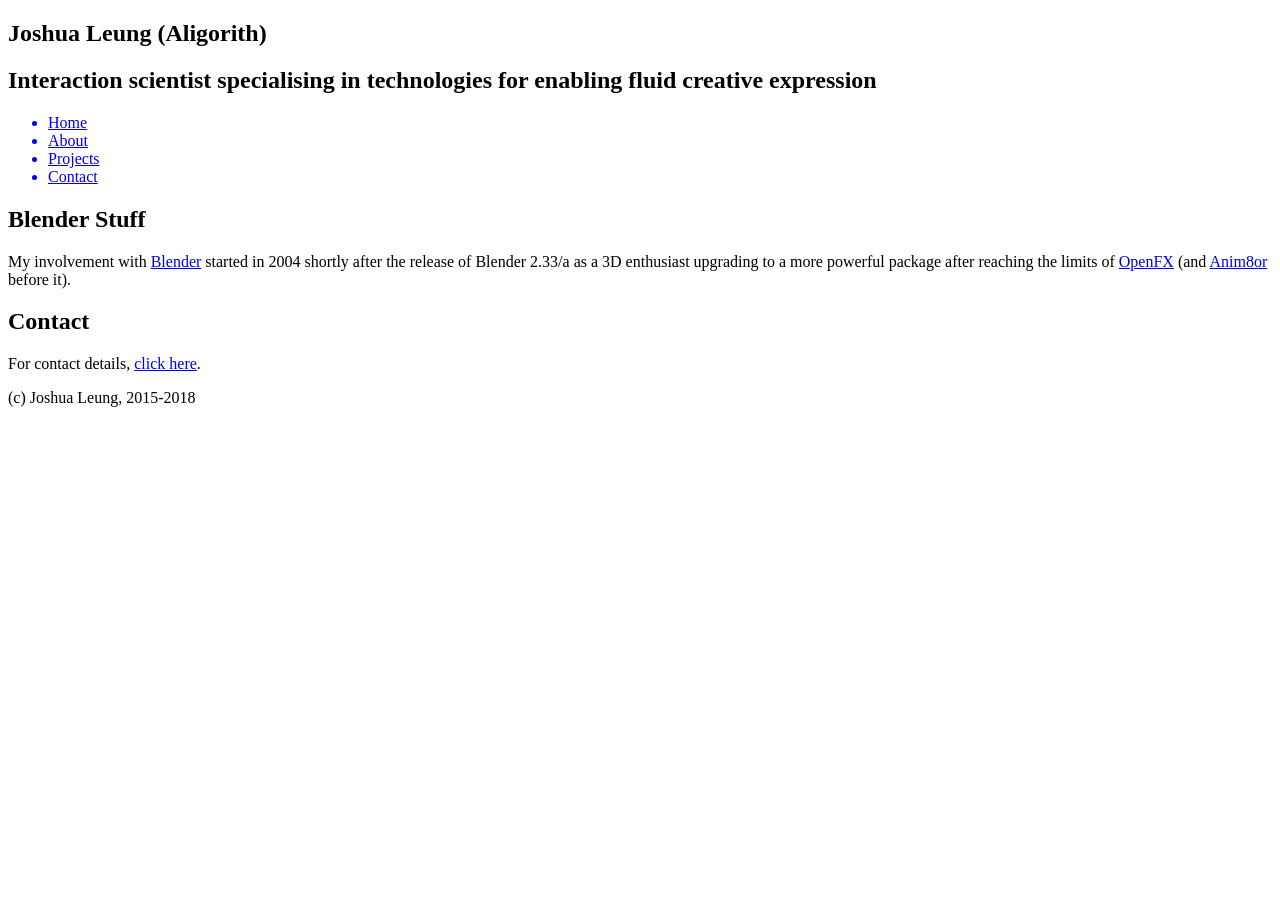
==== blender/index.html @ a922d7b6 "WIP stuff" ====
<!DOCTYPE html>
<html lang="en-us">
<head>
	<meta charset="UTF-8">
	<title>Blender - Joshua Leung</title>
	<meta name="viewport" content="width=device-width, initial-scale=1">
	<link rel="stylesheet" type="text/css" href="stylesheets/normalize.css" media="screen">
	<link href='https://fonts.googleapis.com/css?family=Open+Sans:400,700' rel='stylesheet' type='text/css'>
	<link rel="stylesheet" type="text/css" href="stylesheets/stylesheet.css" media="screen">
	<link rel="stylesheet" type="text/css" href="stylesheets/github-light.css" media="screen">
</head>
<body>
	<section class="page-header">
		<div class="page-header-contents">
			<h1 class="project-name">Joshua Leung (Aligorith)</h1>
			<h2 class="project-tagline">Interaction scientist specialising in technologies for enabling fluid creative expression</h2>
		</div>
		<nav>
			<ul>
				<a href="index.html"><li>Home</li></a>
				<a href="bio.html"><li>About</li></a>
				<a href="projects.html"><li class="current-page">Projects</li></a>
				<a href="contact.html"><li>Contact</li></a>
			</ul>
		</nav>
	</section>

	<section class="main-content">
		<h1>Blender Stuff</h1>
		<p>
			My involvement with <a href="https://www.blender.org">Blender</a> started in 2004 shortly after the release of
			Blender 2.33/a as a 3D enthusiast upgrading to a more powerful package after reaching the limits of <a href="http://www.openfx.org/">OpenFX</a>
			(and <a href="http://www.anim8or.com/">Anim8or</a> before it).
		</p>
		
		<h2>Contact</h3>
			<p>For contact details, <a href="contact.html">click here</a>.</p>

			<footer class="site-footer">
				<span class="site-footer-credits">(c) Joshua Leung, 2015-2018</span>
			</footer>

		</section>
	</body>
</html>
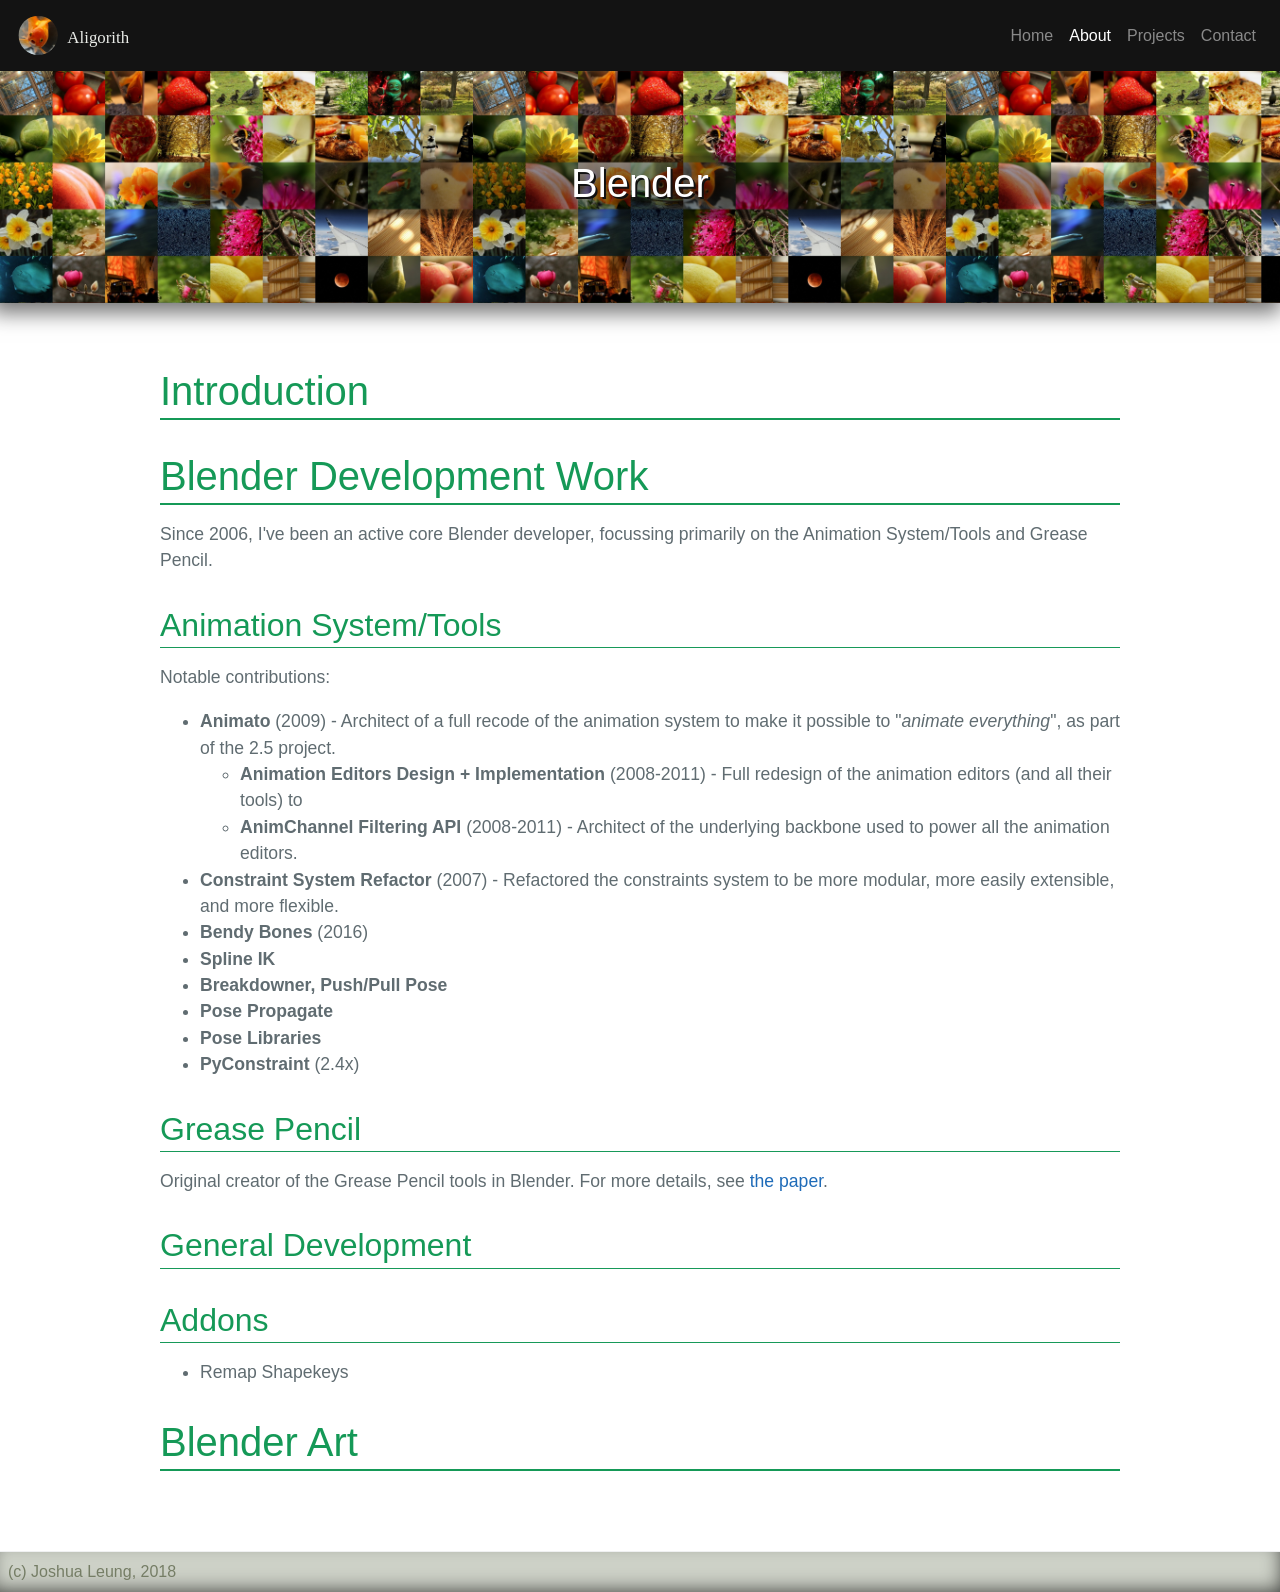
==== commit be01d152: "WIP - Blender development landing page" ====
--- a/blender/index.html
+++ b/blender/index.html
@@ -2,44 +2,98 @@
 <html lang="en-us">
 <head>
 	<meta charset="UTF-8">
-	<title>Blender - Joshua Leung</title>
+	<title>Blender - Dr Joshua Leung (Aligorith)</title>
 	<meta name="viewport" content="width=device-width, initial-scale=1">
-	<link rel="stylesheet" type="text/css" href="stylesheets/normalize.css" media="screen">
-	<link href='https://fonts.googleapis.com/css?family=Open+Sans:400,700' rel='stylesheet' type='text/css'>
-	<link rel="stylesheet" type="text/css" href="stylesheets/stylesheet.css" media="screen">
-	<link rel="stylesheet" type="text/css" href="stylesheets/github-light.css" media="screen">
+	
+	<link rel="stylesheet" href="/libs/bootstrap.min.css" integrity="sha384-MCw98/SFnGE8fJT3GXwEOngsV7Zt27NXFoaoApmYm81iuXoPkFOJwJ8ERdknLPMO">
+	<script src="/libs/jquery-3.3.1.slim.min.js" integrity="sha384-q8i/X+965DzO0rT7abK41JStQIAqVgRVzpbzo5smXKp4YfRvH+8abtTE1Pi6jizo"></script>
+	<script src="/libs/popper.min.js"></script>
+	<script src="/libs/tippy.all.min.js"></script>
+	<script src="/libs/bootstrap.min.js" integrity="sha384-ChfqqxuZUCnJSK3+MXmPNIyE6ZbWh2IMqE241rYiqJxyMiZ6OW/JmZQ5stwEULTy"></script>
+	
+	<link rel="stylesheet" type="text/css" href="/stylesheets/site.css" media="screen">
+	<link rel="stylesheet" type="text/css" href="/libs/tippy.css">
+	
+	<script type="text/javascript">
+		$(document).ready(function(event) {
+			/* Use "Tippy.js" on "letters" elements */
+			tippy('[title]', {
+				placement: "bottom",
+				theme: "letters",
+				
+				arrow: true,
+				arrowType: "round",
+				
+				animation: "fade",
+				duration: "200",
+				trigger: "mouseenter",
+			});
+		});
+	</script>
 </head>
 <body>
-	<section class="page-header">
+	<nav class="navbar navbar-expand-lg navbar-dark navbar-dark-bg">
+		<a class="navbar-brand" href="#"><img id="nl_home" class="hover_glow" src="/images/avatar_badge.svg" alt="Aligorith" /></a>
+		<button class="navbar-toggler" type="button" data-toggle="collapse" data-target="#navbarNav" aria-controls="navbarNav" aria-expanded="false" aria-label="Toggle navigation">
+			<span class="navbar-toggler-icon"></span>
+		</button>
+		<div class="collapse navbar-collapse" id="navbarNav">
+			<div class="navbar-nav ml-auto">
+				<div class="navbar-nav ml-auto">
+				<a class="nav-item nav-link" href="/">Home</a>
+				<a class="nav-item nav-link active" href="/bio.html">About <span class="sr-only">(current)</span></a>
+				<a class="nav-item nav-link" href="/projects.html">Projects</a>
+				<a class="nav-item nav-link" href="/contact.html">Contact</a>
+			</div>
+		</div>
+	</nav>
+	<header class="page-header home-banner dropshadow-v-below">
 		<div class="page-header-contents">
-			<h1 class="project-name">Joshua Leung (Aligorith)</h1>
-			<h2 class="project-tagline">Interaction scientist specialising in technologies for enabling fluid creative expression</h2>
+			<h1>Blender</h1>
 		</div>
-		<nav>
-			<ul>
-				<a href="index.html"><li>Home</li></a>
-				<a href="bio.html"><li>About</li></a>
-				<a href="projects.html"><li class="current-page">Projects</li></a>
-				<a href="contact.html"><li>Contact</li></a>
-			</ul>
-		</nav>
-	</section>
-
-	<section class="main-content">
-		<h1>Blender Stuff</h1>
-		<p>
-			My involvement with <a href="https://www.blender.org">Blender</a> started in 2004 shortly after the release of
-			Blender 2.33/a as a 3D enthusiast upgrading to a more powerful package after reaching the limits of <a href="http://www.openfx.org/">OpenFX</a>
-			(and <a href="http://www.anim8or.com/">Anim8or</a> before it).
-		</p>
+	</header>
+	
+	<main class="main-content">
+		<h1>Introduction</h1>
 		
-		<h2>Contact</h3>
-			<p>For contact details, <a href="contact.html">click here</a>.</p>
-
-			<footer class="site-footer">
-				<span class="site-footer-credits">(c) Joshua Leung, 2015-2018</span>
-			</footer>
-
-		</section>
-	</body>
+		<h1>Blender Development Work</h1>
+		<p>Since 2006, I've been an active core Blender developer, focussing primarily on the Animation System/Tools and Grease Pencil.</p>
+		
+		<h2 id="animato">Animation System/Tools</h2>
+		<p>Notable contributions:</p>
+		<ul>
+			<li><b>Animato</b> (2009) - Architect of a full recode of the animation system to make it possible to "<i>animate everything</i>", as part of the 2.5 project.
+				<ul>
+					<li><b>Animation Editors Design + Implementation</b> (2008-2011) - Full redesign of the animation editors (and all their tools) to </li>
+					<li><b>AnimChannel Filtering API</b> (2008-2011) - Architect of the underlying backbone used to power all the animation editors.</li>
+				</ul>
+			</li>
+			<li><b>Constraint System Refactor</b> (2007) - Refactored the constraints system to be more modular, more easily extensible, and more flexible.</li>
+			<li><b>Bendy Bones</b> (2016)</li>
+			<li><b>Spline IK</b></li>
+			<li><b>Breakdowner, Push/Pull Pose</b></li>
+			<li><b>Pose Propagate</b></li>
+			<li><b>Pose Libraries</b></li>
+			<li><b>PyConstraint</b> (2.4x)</li>
+		</ul>
+		
+		<h2 id="gpencil">Grease Pencil</h2>
+		<p>Original creator of the Grease Pencil tools in Blender. For more details, see <a href="/research/gpencil_sa15/paper_info.html">the paper</a>.</p>
+		
+		<h2>General Development</h2>
+		
+		
+		<h2 id="addons">Addons</h2>
+		<ul>
+			<li>Remap Shapekeys</li>
+		</ul>
+		
+		<h1>Blender Art</h1>
+		
+	</main>
+	
+	<footer class="site-footer">
+		<span class="site-footer-credits">(c) Joshua Leung, 2018</span>
+	</footer>
+</body>
 </html>
--- a/stylesheets/site.css
+++ b/stylesheets/site.css
@@ -0,0 +1,397 @@
+* {
+box-sizing: border-box;
+}
+
+/* Default Text Style --------------------------------------- */
+
+body {
+	padding: 0;
+	margin: 0;
+	font-family: "Open Sans", "Helvetica Neue", Helvetica, Arial, sans-serif;
+	font-size: 16px;
+	line-height: 1.5;
+	color: #606c71;
+}
+
+/* Link Formatting - Only show underline on hover ----------- */
+a {
+	color: #1e6bb8;
+	text-decoration: none;
+}
+a:hover {
+	text-decoration: underline;
+}
+
+/* Reusable Styles ------------------------------------------ */
+
+/* Vertical Dropshadow (below) for layering effect */
+.dropshadow-v-below {
+	box-shadow: -4px 5px 20px 5px rgba(0,0,0,0.55);
+	-webkit-box-shadow: -4px 5px 20px 5px rgba(0,0,0,0.55);
+	-moz-box-shadow: -4px 5px 20px 5px rgba(0,0,0,0.55);
+}
+
+/* Vertical Dropshadow (above) for layering effect */
+.dropshadow-v-above {
+	box-shadow: -4px -7px 20px -7px rgba(0,0,0,0.75);
+	-webkit-box-shadow: -4px -7px 20px -7px rgba(0,0,0,0.75);
+	-moz-box-shadow: -4px -7px 20px -7px rgba(0,0,0,0.75);
+}
+
+/* Dropshadow (inside) for layering effect */
+.dropshadow-inside {
+	box-shadow: inset -4px -7px 20px -7px rgba(0,0,0,0.75);
+	-webkit-box-shadow: inset -4px -7px 20px -7px rgba(0,0,0,0.75);
+	-moz-box-shadow: inset -4px -7px 20px -7px rgba(0,0,0,0.75);
+}
+
+/* Class "hoverglow" - Make element under mouse glow when mouse moves over them */
+.hover_glow {
+	transition: all 0.25s linear;
+}
+.hover_glow:hover {
+	filter: brightness(108%)  drop-shadow(0px 0px 9px rgba(205, 159, 41, 0.85));
+}
+
+/* Simple Basic Formatting for Page Contents ---------------- */
+
+.main-content img {
+	max-width: 100%; 
+}
+.main-content h1, .main-content h2, .main-content h3, .main-content h4, .main-content h5, .main-content h6 {
+	margin-top: 2rem;
+	margin-bottom: 1rem;
+	font-weight: normal;
+	color: #159957; 
+}
+.main-content h1 {
+	border-bottom:2px solid #159957;
+	padding-bottom:3px; 
+}
+.main-content h2 {
+	border-bottom:1.5px solid #179959;
+	padding-bottom:3px; 
+}
+.main-content p {
+	margin-bottom: 1em; 
+}
+.main-content code {
+	padding: 2px 4px;
+	font-family: Consolas, "Liberation Mono", Menlo, Courier, monospace;
+	font-size: 0.9rem;
+	color: #383e41;
+	background-color: #f3f6fa;
+	border-radius: 0.3rem; 
+}
+.main-content pre {
+	padding: 0.8rem;
+	margin-top: 0;
+	margin-bottom: 1rem;
+	font: 1rem Consolas, "Liberation Mono", Menlo, Courier, monospace;
+	color: #567482;
+	word-wrap: normal;
+	background-color: #f3f6fa;
+	border: solid 1px #dce6f0;
+	border-radius: 0.3rem; 
+}
+.main-content pre > code {
+	padding: 0;
+	margin: 0;
+	font-size: 0.9rem;
+	color: #567482;
+	word-break: normal;
+	white-space: pre;
+	background: transparent;
+	border: 0; 
+}
+.main-content .highlight {
+	margin-bottom: 1rem; 
+}
+.main-content .highlight pre {
+	margin-bottom: 0;
+	word-break: normal; 
+}
+.main-content .highlight pre, .main-content pre {
+	padding: 0.8rem;
+	overflow: auto;
+	font-size: 0.9rem;
+	line-height: 1.45;
+	border-radius: 0.3rem; 
+}
+.main-content pre code, .main-content pre tt {
+	display: inline;
+	max-width: initial;
+	padding: 0;
+	margin: 0;
+	overflow: initial;
+	line-height: inherit;
+	word-wrap: normal;
+	background-color: transparent;
+	border: 0; 
+}
+.main-content pre code:before, .main-content pre code:after, .main-content pre tt:before, .main-content pre tt:after {
+	content: normal; 
+}
+.main-content ul, .main-content ol {
+	margin-top: 0; 
+}
+.main-content blockquote {
+	padding: 0 1rem;
+	margin-left: 0;
+	color: #819198;
+	border-left: 0.3rem solid #dce6f0; 
+}
+.main-content blockquote > :first-child {
+	margin-top: 0;
+}
+.main-content blockquote > :last-child {
+	margin-bottom: 0;
+}
+.main-content table {
+	display: block;
+	width: 100%;
+	overflow: auto;
+	word-break: normal;
+	word-break: keep-all; 
+}
+.main-content table th {
+	font-weight: bold; 
+}
+.main-content table th, .main-content table td {
+	padding: 0.5rem 1rem;
+	border: 1px solid #e9ebec; 
+}
+.main-content dl {
+	padding: 0;
+}
+.main-content dl dt {
+	padding: 0;
+	margin-top: 1rem;
+	font-size: 1rem;
+	font-weight: bold; 
+}
+.main-content dl dd {
+	padding: 0;
+	margin-bottom: 1rem; 
+}
+.main-content hr {
+	height: 2px;
+	padding: 0;
+	margin: 1rem 0;
+	background-color: #eff0f1;
+	border: 0; 
+}
+
+/* Content Layout ------------------------------------- */
+
+/* Content Region Responsive Sizing */
+@media screen and (min-width: 64em) {
+	.main-content {
+		max-width: 72rem;
+		padding: 2rem 6rem;
+		margin: 0 auto;
+		font-size: 1.1rem;
+	} 
+}
+@media screen and (min-width: 42em) and (max-width: 72em) {
+	.main-content {
+		padding: 2rem 4rem;
+		font-size: 1.1rem; 
+	} 
+}
+@media screen and (max-width: 42em) {
+	.main-content {
+		padding: 2rem 1rem;
+		font-size: 1rem;
+	} 
+
+	/* No gap before content start on mobile */
+	.main-content :first-child {
+		margin-top: 0;
+	}
+}
+
+/* Navbar Styling ------------------------------------- */
+
+.navbar-dark-bg {
+	background: #131313;
+}
+
+
+#nl_home {
+	max-width: 75%;
+	max-heigth: 75%;
+}
+
+/* Footer --------------------------------------------- */
+
+.site-footer {
+	background: #CDD1C7; /* #E0EDC8 */
+	padding: 0.5rem;
+	margin-top: 2rem;
+	border-top: solid 1px #eff0f1;
+	
+	/* .dropshadow-inside */
+	box-shadow: inset -4px -7px 20px -7px rgba(0,0,0,0.75);
+	-webkit-box-shadow: inset -4px -7px 20px -7px rgba(0,0,0,0.75);
+	-moz-box-shadow: inset -4px -7px 20px -7px rgba(0,0,0,0.75);
+}
+.site-footer-owner {
+	display: block;
+	font-weight: bold;
+}
+.site-footer-credits {
+	color: #757D65;
+}
+
+/* Footer Font-Size Responsive Sizing */
+@media screen and (min-width: 64em) {
+	.site-footer {
+		font-size: 1rem; 
+	} 
+}
+@media screen and (min-width: 42em) and (max-width: 64em) {
+	.site-footer {
+		font-size: 1rem; 
+	} 
+}
+@media screen and (max-width: 42em) {
+	.site-footer {
+		font-size: 0.9rem;
+	}
+}
+
+/* Page Banner -------------------------------------- */
+
+/* Photo Banner */
+.page-header {
+	color: #fff;
+	text-align: center;
+	text-shadow: 2px 2px #111111;
+	background-color: #333;
+	background-image: url("../images/jsl_photos_header_banner-web.jpg");
+	background-size: contain;
+}
+/* Homepage Version of Photo Banner */
+.page-header .home-banner {
+	background-image: url("../images./jsl_photos_web_banner.jpg")
+}
+
+/* Photo Banner Responsive Sizing */
+@media screen and (min-width: 64em) {
+	.page-header {
+		padding: 5rem 6rem;
+	}
+}
+@media screen and (min-width: 42em) and (max-width: 64em) {
+	.page-header {
+		padding: 3rem 4rem;
+	}
+}
+@media screen and (max-width: 42em) {
+	.page-header {
+		padding: 2rem 1rem;
+	}
+}
+
+/* Darker background behind banner text */
+.page-header-contents {
+  padding: 0.5rem;
+  background-image: radial-gradient(ellipse farthest-side, rgba(0, 0, 0, 0.5) 0%, rgba(0, 0, 0, 0.4) 85%, transparent 100%);
+}
+
+/* Page Title --------------------------------------- */
+
+@media screen and (min-width: 64em) {
+	.page-title {
+		font-size: 3.25rem;
+	}
+}
+@media screen and (min-width: 42em) and (max-width: 64em) {
+	.page-title {
+		font-size: 2.25rem;
+	}
+}
+@media screen and (max-width: 42em) {
+	.page-title {
+		font-size: 1.75rem;
+	}
+}
+
+/* Main Name Title ---------------------------------------------- */
+
+#name_container {
+	/*flex: 0.5;*/
+	margin-top: 2em;
+	margin-bottom: 2em;
+	
+	justify-content: center;
+}
+
+#main_name_badge {
+	text-align: center;
+	
+	font-family: Garamond, Georgia, Times, Times New Roman;
+	font-weight: normal;
+	font-size: 350%;
+	
+	color: #FFF;
+	text-shadow: 2px 2px 3px #222222;
+	
+	margin-bottom: 0;
+}
+#main_name_badge  a {
+	color: #FFF;
+	text-decoration: inherit;
+}
+
+#main_name_badge ::before {
+	content: "Dr   ";
+	vertical-align: 10%;
+	font-size: 80%;
+}
+#main_name_badge ::after {
+	content: "     ";
+}
+
+@media screen and (min-width: 64em) {
+	#main_name_badge {
+		font-size: 350%;
+	}
+}
+@media screen and (min-width: 42em) and (max-width: 64em) {
+	#main_name_badge {
+		font-size: 320%;
+	}
+}
+@media screen and (max-width: 42em) {
+	#main_name_badge {
+		font-size: 220%;
+	}
+}
+
+/* Letters After Name ------------------------------------------- */
+
+#letters {
+	font-family: "Trebuchet MS", "Open Sans", Tahoma, Arial, sans-serif;
+	font-size: 95%;
+	text-align: center;
+	color: #CDCDCD;
+	text-shadow: 1px 1px 3px #222222;
+	
+	margin-top: 0;
+	
+	cursor: pointer;
+}
+
+.tippy-tooltip.letters-theme {
+	background-color: #111;
+	border: 2px solid #FFF7;
+}
+
+.tippy-tooltip.letters-theme .tippy-content {
+	font-family: "Trebuchet MS", "Open Sans", Tahoma, Arial, sans-serif;
+	font-size: 95%;
+}
+
+
--- a/libs/tippy.css
+++ b/libs/tippy.css
@@ -0,0 +1 @@
+.tippy-touch{cursor:pointer!important}.tippy-notransition{-webkit-transition:none!important;transition:none!important}.tippy-popper{max-width:350px;-webkit-perspective:700px;perspective:700px;z-index:9999;outline:0;-webkit-transition-timing-function:cubic-bezier(.165,.84,.44,1);transition-timing-function:cubic-bezier(.165,.84,.44,1);pointer-events:none;line-height:1.4}.tippy-popper[data-html]{max-width:96%;max-width:calc(100% - 20px)}.tippy-popper[x-placement^=top] .tippy-backdrop{border-radius:40% 40% 0 0}.tippy-popper[x-placement^=top] .tippy-roundarrow{bottom:-8px;-webkit-transform-origin:50% 0;transform-origin:50% 0}.tippy-popper[x-placement^=top] .tippy-roundarrow svg{position:absolute;left:0;-webkit-transform:rotate(180deg);transform:rotate(180deg)}.tippy-popper[x-placement^=top] .tippy-arrow{border-top:7px solid #333;border-right:7px solid transparent;border-left:7px solid transparent;bottom:-7px;margin:0 6px;-webkit-transform-origin:50% 0;transform-origin:50% 0}.tippy-popper[x-placement^=top] .tippy-backdrop{-webkit-transform-origin:0 90%;transform-origin:0 90%}.tippy-popper[x-placement^=top] .tippy-backdrop[data-state=visible]{-webkit-transform:scale(5.5) translate(-50%,25%);transform:scale(5.5) translate(-50%,25%);opacity:1}.tippy-popper[x-placement^=top] .tippy-backdrop[data-state=hidden]{-webkit-transform:scale(1) translate(-50%,25%);transform:scale(1) translate(-50%,25%);opacity:0}.tippy-popper[x-placement^=top] [data-animation=shift-toward][data-state=visible]{opacity:1;-webkit-transform:translateY(-10px);transform:translateY(-10px)}.tippy-popper[x-placement^=top] [data-animation=shift-toward][data-state=hidden]{opacity:0;-webkit-transform:translateY(-20px);transform:translateY(-20px)}.tippy-popper[x-placement^=top] [data-animation=perspective]{-webkit-transform-origin:bottom;transform-origin:bottom}.tippy-popper[x-placement^=top] [data-animation=perspective][data-state=visible]{opacity:1;-webkit-transform:translateY(-10px) rotateX(0);transform:translateY(-10px) rotateX(0)}.tippy-popper[x-placement^=top] [data-animation=perspective][data-state=hidden]{opacity:0;-webkit-transform:translateY(0) rotateX(90deg);transform:translateY(0) rotateX(90deg)}.tippy-popper[x-placement^=top] [data-animation=fade][data-state=visible]{opacity:1;-webkit-transform:translateY(-10px);transform:translateY(-10px)}.tippy-popper[x-placement^=top] [data-animation=fade][data-state=hidden]{opacity:0;-webkit-transform:translateY(-10px);transform:translateY(-10px)}.tippy-popper[x-placement^=top] [data-animation=shift-away][data-state=visible]{opacity:1;-webkit-transform:translateY(-10px);transform:translateY(-10px)}.tippy-popper[x-placement^=top] [data-animation=shift-away][data-state=hidden]{opacity:0;-webkit-transform:translateY(0);transform:translateY(0)}.tippy-popper[x-placement^=top] [data-animation=scale][data-state=visible]{opacity:1;-webkit-transform:translateY(-10px) scale(1);transform:translateY(-10px) scale(1)}.tippy-popper[x-placement^=top] [data-animation=scale][data-state=hidden]{opacity:0;-webkit-transform:translateY(0) scale(0);transform:translateY(0) scale(0)}.tippy-popper[x-placement^=bottom] .tippy-backdrop{border-radius:0 0 30% 30%}.tippy-popper[x-placement^=bottom] .tippy-roundarrow{top:-8px;-webkit-transform-origin:50% 100%;transform-origin:50% 100%}.tippy-popper[x-placement^=bottom] .tippy-roundarrow svg{position:absolute;left:0;-webkit-transform:rotate(0);transform:rotate(0)}.tippy-popper[x-placement^=bottom] .tippy-arrow{border-bottom:7px solid #333;border-right:7px solid transparent;border-left:7px solid transparent;top:-7px;margin:0 6px;-webkit-transform-origin:50% 100%;transform-origin:50% 100%}.tippy-popper[x-placement^=bottom] .tippy-backdrop{-webkit-transform-origin:0 -90%;transform-origin:0 -90%}.tippy-popper[x-placement^=bottom] .tippy-backdrop[data-state=visible]{-webkit-transform:scale(5.5) translate(-50%,-125%);transform:scale(5.5) translate(-50%,-125%);opacity:1}.tippy-popper[x-placement^=bottom] .tippy-backdrop[data-state=hidden]{-webkit-transform:scale(1) translate(-50%,-125%);transform:scale(1) translate(-50%,-125%);opacity:0}.tippy-popper[x-placement^=bottom] [data-animation=shift-toward][data-state=visible]{opacity:1;-webkit-transform:translateY(10px);transform:translateY(10px)}.tippy-popper[x-placement^=bottom] [data-animation=shift-toward][data-state=hidden]{opacity:0;-webkit-transform:translateY(20px);transform:translateY(20px)}.tippy-popper[x-placement^=bottom] [data-animation=perspective]{-webkit-transform-origin:top;transform-origin:top}.tippy-popper[x-placement^=bottom] [data-animation=perspective][data-state=visible]{opacity:1;-webkit-transform:translateY(10px) rotateX(0);transform:translateY(10px) rotateX(0)}.tippy-popper[x-placement^=bottom] [data-animation=perspective][data-state=hidden]{opacity:0;-webkit-transform:translateY(0) rotateX(-90deg);transform:translateY(0) rotateX(-90deg)}.tippy-popper[x-placement^=bottom] [data-animation=fade][data-state=visible]{opacity:1;-webkit-transform:translateY(10px);transform:translateY(10px)}.tippy-popper[x-placement^=bottom] [data-animation=fade][data-state=hidden]{opacity:0;-webkit-transform:translateY(10px);transform:translateY(10px)}.tippy-popper[x-placement^=bottom] [data-animation=shift-away][data-state=visible]{opacity:1;-webkit-transform:translateY(10px);transform:translateY(10px)}.tippy-popper[x-placement^=bottom] [data-animation=shift-away][data-state=hidden]{opacity:0;-webkit-transform:translateY(0);transform:translateY(0)}.tippy-popper[x-placement^=bottom] [data-animation=scale][data-state=visible]{opacity:1;-webkit-transform:translateY(10px) scale(1);transform:translateY(10px) scale(1)}.tippy-popper[x-placement^=bottom] [data-animation=scale][data-state=hidden]{opacity:0;-webkit-transform:translateY(0) scale(0);transform:translateY(0) scale(0)}.tippy-popper[x-placement^=left] .tippy-backdrop{border-radius:30% 0 0 30%}.tippy-popper[x-placement^=left] .tippy-roundarrow{right:-16px;-webkit-transform-origin:33.33333333% 50%;transform-origin:33.33333333% 50%}.tippy-popper[x-placement^=left] .tippy-roundarrow svg{position:absolute;left:0;-webkit-transform:rotate(90deg);transform:rotate(90deg)}.tippy-popper[x-placement^=left] .tippy-arrow{border-left:7px solid #333;border-top:7px solid transparent;border-bottom:7px solid transparent;right:-7px;margin:3px 0;-webkit-transform-origin:0 50%;transform-origin:0 50%}.tippy-popper[x-placement^=left] .tippy-backdrop{-webkit-transform-origin:90% 0;transform-origin:90% 0}.tippy-popper[x-placement^=left] .tippy-backdrop[data-state=visible]{-webkit-transform:scale(5.5) translate(33%,-50%);transform:scale(5.5) translate(33%,-50%);opacity:1}.tippy-popper[x-placement^=left] .tippy-backdrop[data-state=hidden]{-webkit-transform:scale(1.5) translate(33%,-50%);transform:scale(1.5) translate(33%,-50%);opacity:0}.tippy-popper[x-placement^=left] [data-animation=shift-toward][data-state=visible]{opacity:1;-webkit-transform:translateX(-10px);transform:translateX(-10px)}.tippy-popper[x-placement^=left] [data-animation=shift-toward][data-state=hidden]{opacity:0;-webkit-transform:translateX(-20px);transform:translateX(-20px)}.tippy-popper[x-placement^=left] [data-animation=perspective]{-webkit-transform-origin:right;transform-origin:right}.tippy-popper[x-placement^=left] [data-animation=perspective][data-state=visible]{opacity:1;-webkit-transform:translateX(-10px) rotateY(0);transform:translateX(-10px) rotateY(0)}.tippy-popper[x-placement^=left] [data-animation=perspective][data-state=hidden]{opacity:0;-webkit-transform:translateX(0) rotateY(-90deg);transform:translateX(0) rotateY(-90deg)}.tippy-popper[x-placement^=left] [data-animation=fade][data-state=visible]{opacity:1;-webkit-transform:translateX(-10px);transform:translateX(-10px)}.tippy-popper[x-placement^=left] [data-animation=fade][data-state=hidden]{opacity:0;-webkit-transform:translateX(-10px);transform:translateX(-10px)}.tippy-popper[x-placement^=left] [data-animation=shift-away][data-state=visible]{opacity:1;-webkit-transform:translateX(-10px);transform:translateX(-10px)}.tippy-popper[x-placement^=left] [data-animation=shift-away][data-state=hidden]{opacity:0;-webkit-transform:translateX(0);transform:translateX(0)}.tippy-popper[x-placement^=left] [data-animation=scale][data-state=visible]{opacity:1;-webkit-transform:translateX(-10px) scale(1);transform:translateX(-10px) scale(1)}.tippy-popper[x-placement^=left] [data-animation=scale][data-state=hidden]{opacity:0;-webkit-transform:translateX(0) scale(0);transform:translateX(0) scale(0)}.tippy-popper[x-placement^=right] .tippy-backdrop{border-radius:0 30% 30% 0}.tippy-popper[x-placement^=right] .tippy-roundarrow{left:-16px;-webkit-transform-origin:66.66666666% 50%;transform-origin:66.66666666% 50%}.tippy-popper[x-placement^=right] .tippy-roundarrow svg{position:absolute;left:0;-webkit-transform:rotate(-90deg);transform:rotate(-90deg)}.tippy-popper[x-placement^=right] .tippy-arrow{border-right:7px solid #333;border-top:7px solid transparent;border-bottom:7px solid transparent;left:-7px;margin:3px 0;-webkit-transform-origin:100% 50%;transform-origin:100% 50%}.tippy-popper[x-placement^=right] .tippy-backdrop{-webkit-transform-origin:-90% 0;transform-origin:-90% 0}.tippy-popper[x-placement^=right] .tippy-backdrop[data-state=visible]{-webkit-transform:scale(5.5) translate(-133%,-50%);transform:scale(5.5) translate(-133%,-50%);opacity:1}.tippy-popper[x-placement^=right] .tippy-backdrop[data-state=hidden]{-webkit-transform:scale(1.5) translate(-133%,-50%);transform:scale(1.5) translate(-133%,-50%);opacity:0}.tippy-popper[x-placement^=right] [data-animation=shift-toward][data-state=visible]{opacity:1;-webkit-transform:translateX(10px);transform:translateX(10px)}.tippy-popper[x-placement^=right] [data-animation=shift-toward][data-state=hidden]{opacity:0;-webkit-transform:translateX(20px);transform:translateX(20px)}.tippy-popper[x-placement^=right] [data-animation=perspective]{-webkit-transform-origin:left;transform-origin:left}.tippy-popper[x-placement^=right] [data-animation=perspective][data-state=visible]{opacity:1;-webkit-transform:translateX(10px) rotateY(0);transform:translateX(10px) rotateY(0)}.tippy-popper[x-placement^=right] [data-animation=perspective][data-state=hidden]{opacity:0;-webkit-transform:translateX(0) rotateY(90deg);transform:translateX(0) rotateY(90deg)}.tippy-popper[x-placement^=right] [data-animation=fade][data-state=visible]{opacity:1;-webkit-transform:translateX(10px);transform:translateX(10px)}.tippy-popper[x-placement^=right] [data-animation=fade][data-state=hidden]{opacity:0;-webkit-transform:translateX(10px);transform:translateX(10px)}.tippy-popper[x-placement^=right] [data-animation=shift-away][data-state=visible]{opacity:1;-webkit-transform:translateX(10px);transform:translateX(10px)}.tippy-popper[x-placement^=right] [data-animation=shift-away][data-state=hidden]{opacity:0;-webkit-transform:translateX(0);transform:translateX(0)}.tippy-popper[x-placement^=right] [data-animation=scale][data-state=visible]{opacity:1;-webkit-transform:translateX(10px) scale(1);transform:translateX(10px) scale(1)}.tippy-popper[x-placement^=right] [data-animation=scale][data-state=hidden]{opacity:0;-webkit-transform:translateX(0) scale(0);transform:translateX(0) scale(0)}.tippy-tooltip{position:relative;color:#fff;border-radius:4px;font-size:.9rem;padding:.3rem .6rem;text-align:center;will-change:transform;-webkit-font-smoothing:antialiased;-moz-osx-font-smoothing:grayscale;background-color:#333}.tippy-tooltip[data-size=small]{padding:.2rem .4rem;font-size:.75rem}.tippy-tooltip[data-size=large]{padding:.4rem .8rem;font-size:1rem}.tippy-tooltip[data-animatefill]{overflow:hidden;background-color:transparent}.tippy-tooltip[data-animatefill] .tippy-content{-webkit-transition:-webkit-clip-path cubic-bezier(.46,.1,.52,.98);transition:-webkit-clip-path cubic-bezier(.46,.1,.52,.98);transition:clip-path cubic-bezier(.46,.1,.52,.98);transition:clip-path cubic-bezier(.46,.1,.52,.98),-webkit-clip-path cubic-bezier(.46,.1,.52,.98)}.tippy-tooltip[data-interactive]{pointer-events:auto}.tippy-tooltip[data-inertia][data-state=visible]{-webkit-transition-timing-function:cubic-bezier(.53,2,.36,.85);transition-timing-function:cubic-bezier(.53,2,.36,.85)}.tippy-tooltip[data-inertia][data-state=hidden]{-webkit-transition-timing-function:ease;transition-timing-function:ease}.tippy-arrow,.tippy-roundarrow{position:absolute;width:0;height:0}.tippy-roundarrow{width:24px;height:8px;fill:#333;pointer-events:none}.tippy-roundarrow path{pointer-events:auto}.tippy-backdrop{position:absolute;will-change:transform;background-color:#333;border-radius:50%;width:26%;left:50%;top:50%;z-index:-1;-webkit-transition:all cubic-bezier(.46,.1,.52,.98);transition:all cubic-bezier(.46,.1,.52,.98);-webkit-backface-visibility:hidden;backface-visibility:hidden}.tippy-backdrop:after{content:"";float:left;padding-top:100%}body:not(.tippy-touch) .tippy-tooltip[data-animatefill][data-state=visible] .tippy-content{-webkit-clip-path:ellipse(100% 100% at 50% 50%);clip-path:ellipse(100% 100% at 50% 50%)}body:not(.tippy-touch) .tippy-tooltip[data-animatefill][data-state=hidden] .tippy-content{-webkit-clip-path:ellipse(5% 50% at 50% 50%);clip-path:ellipse(5% 50% at 50% 50%)}body:not(.tippy-touch) .tippy-popper[x-placement=right] .tippy-tooltip[data-animatefill][data-state=visible] .tippy-content{-webkit-clip-path:ellipse(135% 100% at 0 50%);clip-path:ellipse(135% 100% at 0 50%)}body:not(.tippy-touch) .tippy-popper[x-placement=right] .tippy-tooltip[data-animatefill][data-state=hidden] .tippy-content{-webkit-clip-path:ellipse(25% 100% at 0 50%);clip-path:ellipse(25% 100% at 0 50%)}body:not(.tippy-touch) .tippy-popper[x-placement=left] .tippy-tooltip[data-animatefill][data-state=visible] .tippy-content{-webkit-clip-path:ellipse(135% 100% at 100% 50%);clip-path:ellipse(135% 100% at 100% 50%)}body:not(.tippy-touch) .tippy-popper[x-placement=left] .tippy-tooltip[data-animatefill][data-state=hidden] .tippy-content{-webkit-clip-path:ellipse(25% 100% at 100% 50%);clip-path:ellipse(25% 100% at 100% 50%)}@media (max-width:360px){.tippy-popper{max-width:96%;max-width:calc(100% - 20px)}}
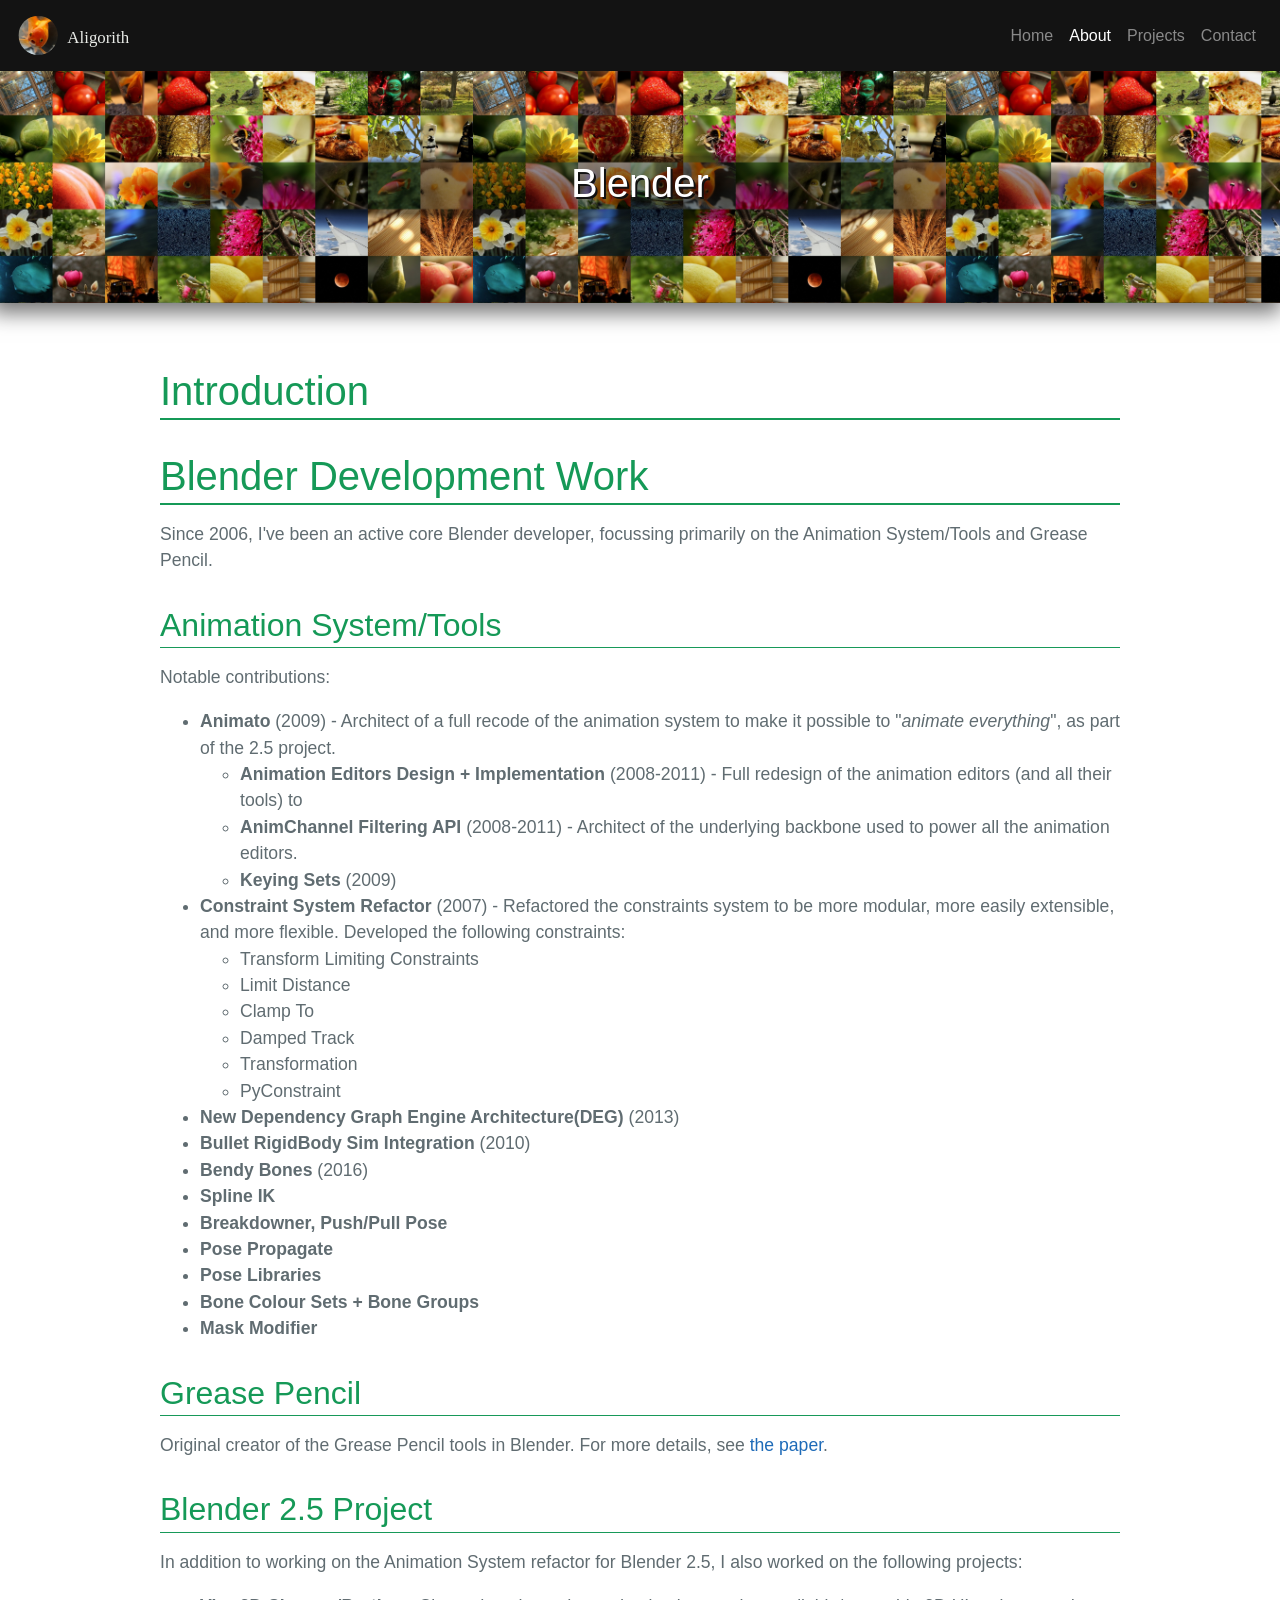
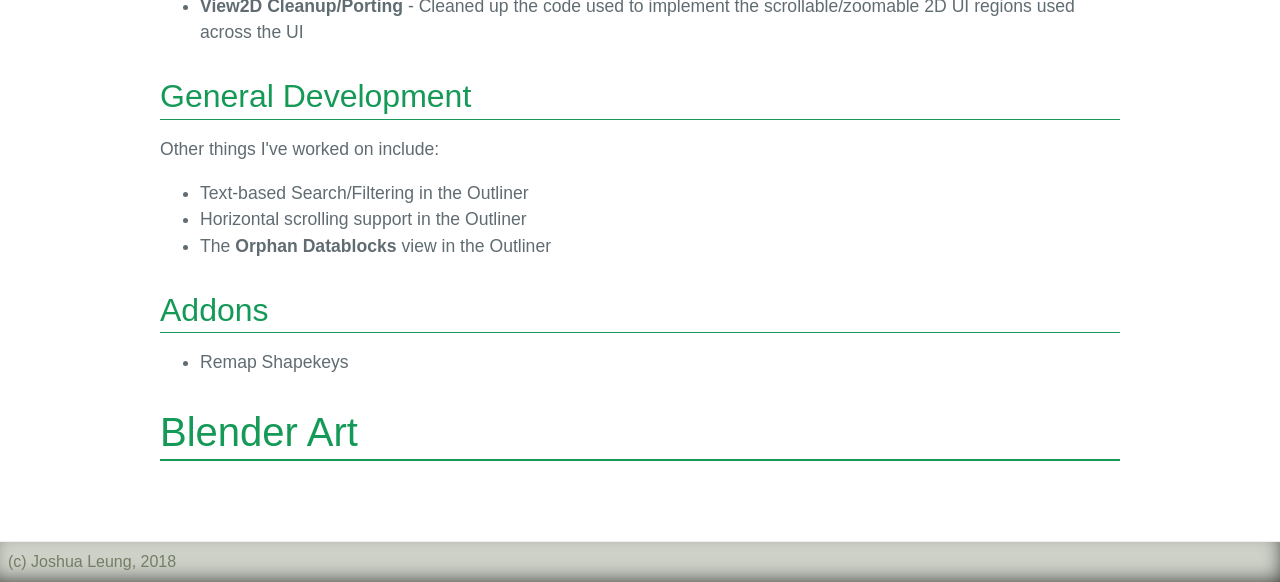
==== commit 72bb379e: "Fleshing out more things I've worked on in Blender" ====
--- a/blender/index.html
+++ b/blender/index.html
@@ -66,22 +66,47 @@
 				<ul>
 					<li><b>Animation Editors Design + Implementation</b> (2008-2011) - Full redesign of the animation editors (and all their tools) to </li>
 					<li><b>AnimChannel Filtering API</b> (2008-2011) - Architect of the underlying backbone used to power all the animation editors.</li>
+					<li><b>Keying Sets</b> (2009)</li>
 				</ul>
 			</li>
-			<li><b>Constraint System Refactor</b> (2007) - Refactored the constraints system to be more modular, more easily extensible, and more flexible.</li>
+			<li><b>Constraint System Refactor</b> (2007) - Refactored the constraints system to be more modular, more easily extensible, and more flexible.
+			Developed the following constraints:
+				<ul>
+					<li>Transform Limiting Constraints</li>
+					<li>Limit Distance</li>
+					<li>Clamp To</li>
+					<li>Damped Track</li>
+					<li>Transformation</li>
+					<li>PyConstraint</li>
+				</ul>
+			</li>
+			<li><b>New Dependency Graph Engine Architecture(DEG)</b> (2013)</li>
+			<li><b>Bullet RigidBody Sim Integration</b> (2010)</li>
 			<li><b>Bendy Bones</b> (2016)</li>
 			<li><b>Spline IK</b></li>
 			<li><b>Breakdowner, Push/Pull Pose</b></li>
 			<li><b>Pose Propagate</b></li>
 			<li><b>Pose Libraries</b></li>
-			<li><b>PyConstraint</b> (2.4x)</li>
+			<li><b>Bone Colour Sets + Bone Groups</b></li>
+			<li><b>Mask Modifier</b></li>
 		</ul>
 		
 		<h2 id="gpencil">Grease Pencil</h2>
 		<p>Original creator of the Grease Pencil tools in Blender. For more details, see <a href="/research/gpencil_sa15/paper_info.html">the paper</a>.</p>
 		
+		<h2>Blender 2.5 Project</h2>
+		<p>In addition to working on the Animation System refactor for Blender 2.5, I also worked on the following projects:</p>
+		<ul>
+			<li><b>View2D Cleanup/Porting</b> - Cleaned up the code used to implement the scrollable/zoomable 2D UI regions used across the UI</li>
+		</ul>
+		
 		<h2>General Development</h2>
-		
+		<p>Other things I've worked on include:</p>
+		<ul>
+			<li>Text-based Search/Filtering in the Outliner</li>
+			<li>Horizontal scrolling support in the Outliner</li>
+			<li>The <b>Orphan Datablocks</b> view in the Outliner</li>
+		</ul>
 		
 		<h2 id="addons">Addons</h2>
 		<ul>
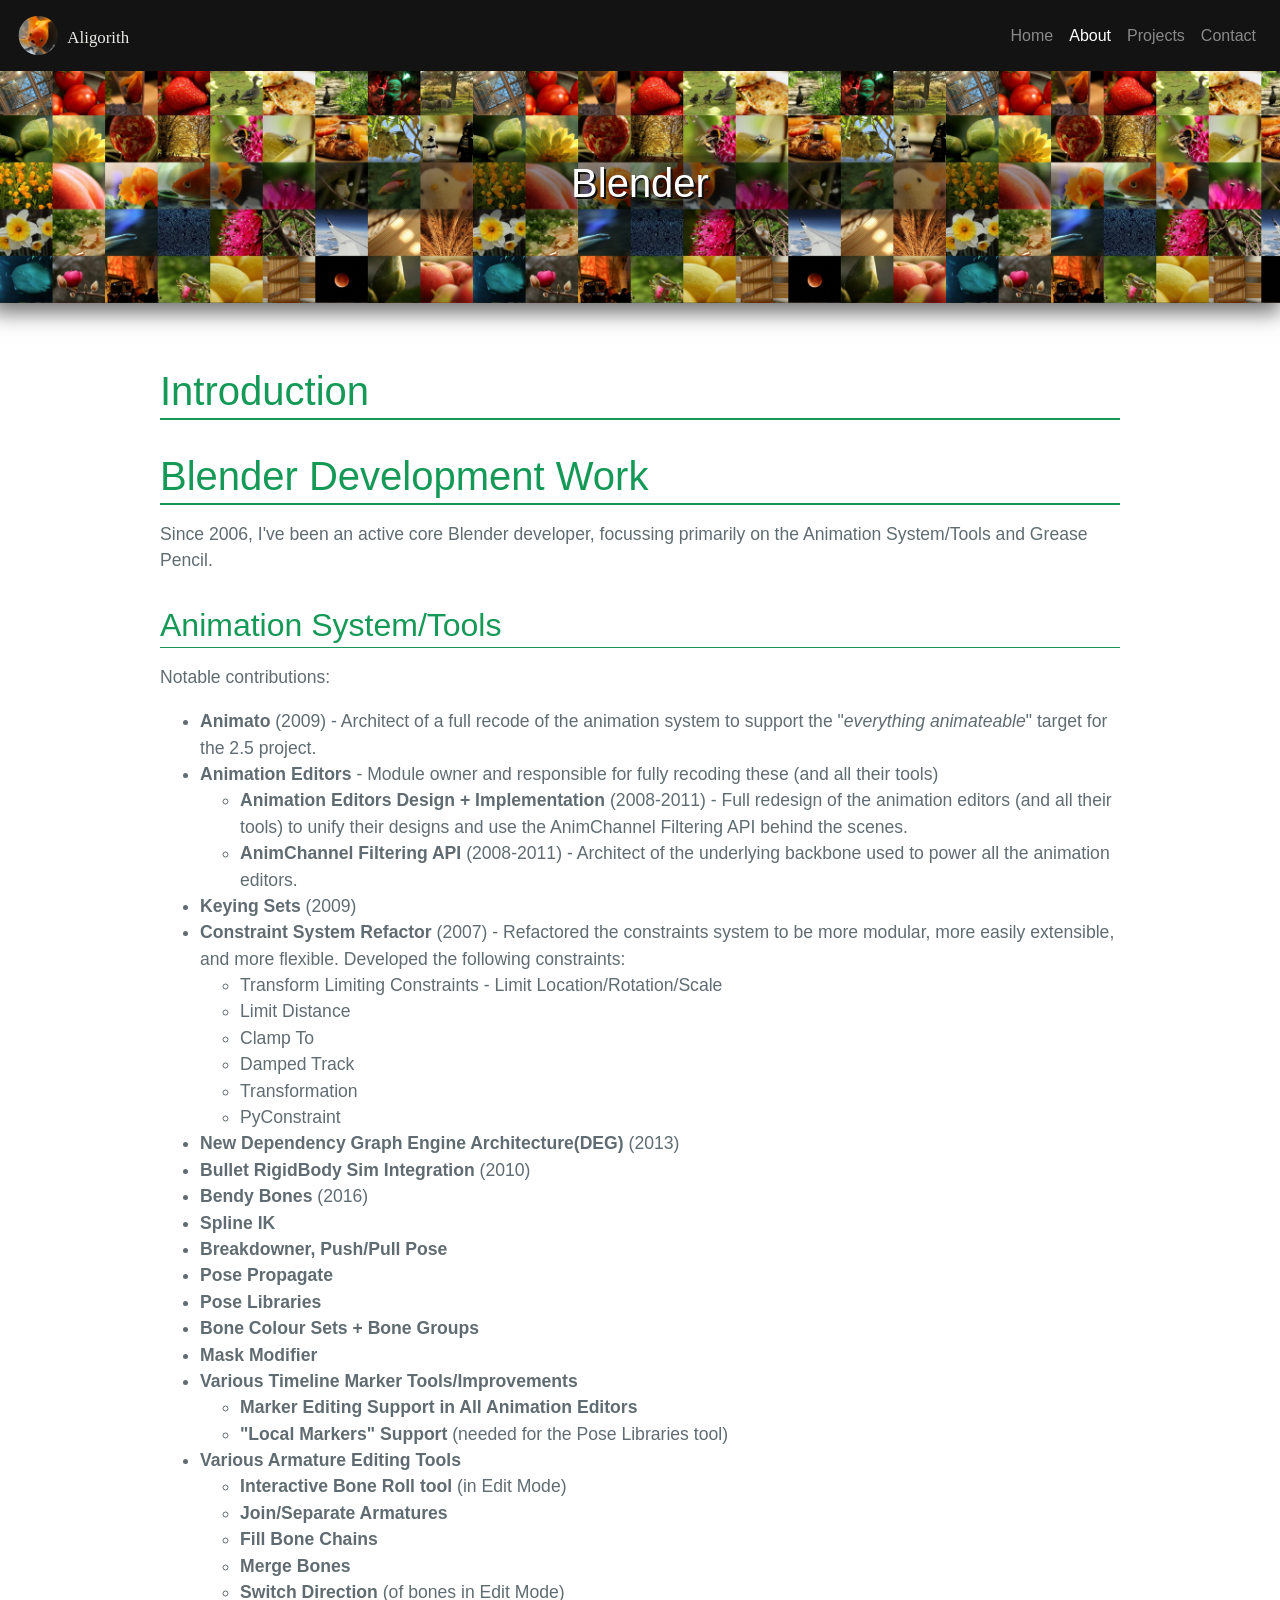
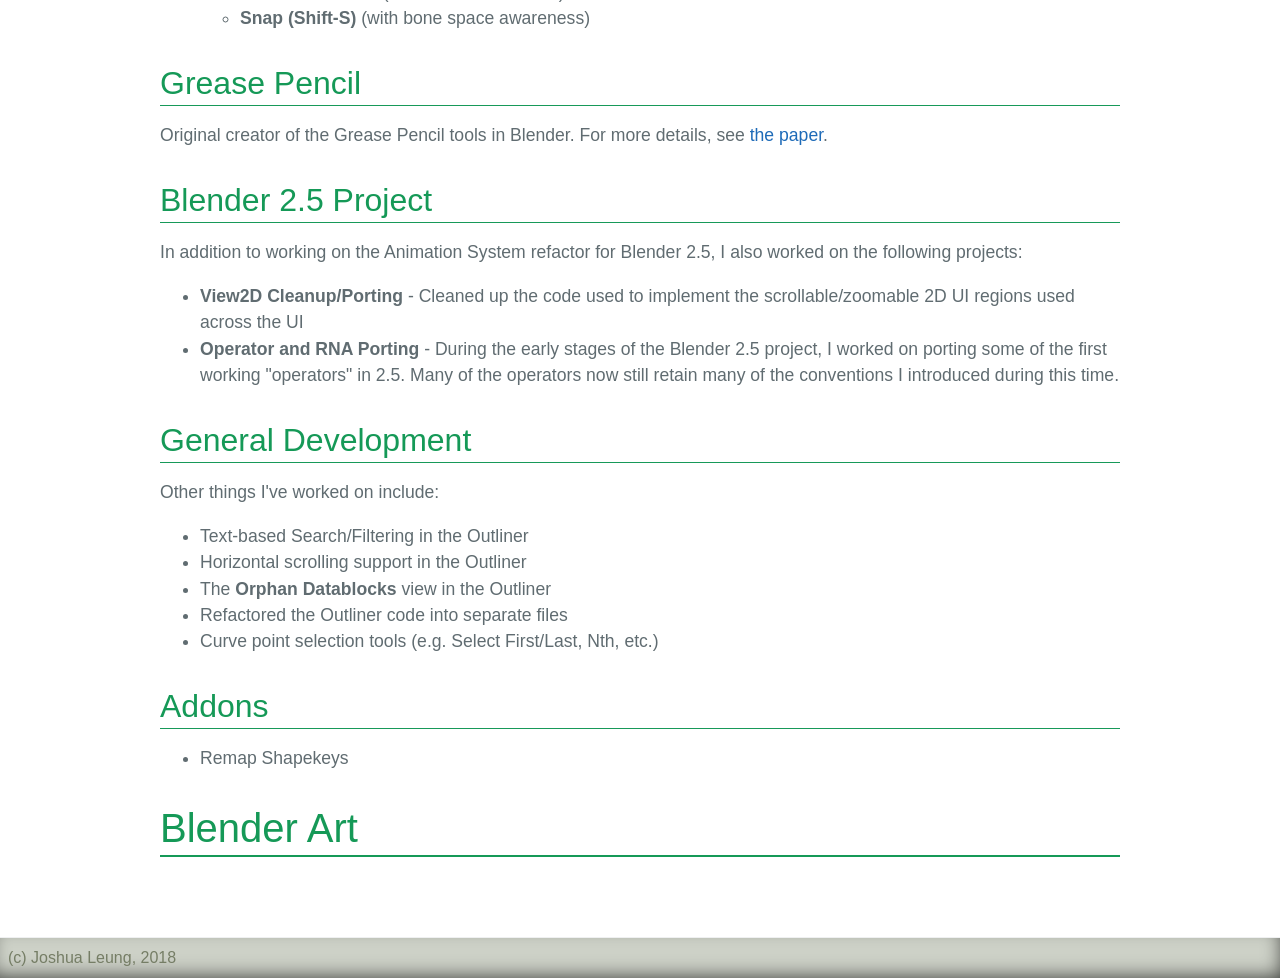
==== commit b3dbca09: "Fleshing out details on Blender page" ====
--- a/blender/index.html
+++ b/blender/index.html
@@ -5,11 +5,11 @@
 	<title>Blender - Dr Joshua Leung (Aligorith)</title>
 	<meta name="viewport" content="width=device-width, initial-scale=1">
 	
-	<link rel="stylesheet" href="/libs/bootstrap.min.css" integrity="sha384-MCw98/SFnGE8fJT3GXwEOngsV7Zt27NXFoaoApmYm81iuXoPkFOJwJ8ERdknLPMO">
-	<script src="/libs/jquery-3.3.1.slim.min.js" integrity="sha384-q8i/X+965DzO0rT7abK41JStQIAqVgRVzpbzo5smXKp4YfRvH+8abtTE1Pi6jizo"></script>
+	<link rel="stylesheet" href="/libs/bootstrap.min.css">
+	<script src="/libs/jquery-3.3.1.slim.min.js"></script>
 	<script src="/libs/popper.min.js"></script>
 	<script src="/libs/tippy.all.min.js"></script>
-	<script src="/libs/bootstrap.min.js" integrity="sha384-ChfqqxuZUCnJSK3+MXmPNIyE6ZbWh2IMqE241rYiqJxyMiZ6OW/JmZQ5stwEULTy"></script>
+	<script src="/libs/bootstrap.min.js"></script>
 	
 	<link rel="stylesheet" type="text/css" href="/stylesheets/site.css" media="screen">
 	<link rel="stylesheet" type="text/css" href="/libs/tippy.css">
@@ -39,7 +39,6 @@
 		</button>
 		<div class="collapse navbar-collapse" id="navbarNav">
 			<div class="navbar-nav ml-auto">
-				<div class="navbar-nav ml-auto">
 				<a class="nav-item nav-link" href="/">Home</a>
 				<a class="nav-item nav-link active" href="/bio.html">About <span class="sr-only">(current)</span></a>
 				<a class="nav-item nav-link" href="/projects.html">Projects</a>
@@ -62,17 +61,18 @@
 		<h2 id="animato">Animation System/Tools</h2>
 		<p>Notable contributions:</p>
 		<ul>
-			<li><b>Animato</b> (2009) - Architect of a full recode of the animation system to make it possible to "<i>animate everything</i>", as part of the 2.5 project.
+			<li><b>Animato</b> (2009) - Architect of a full recode of the animation system to support the "<i>everything animateable</i>" target for the 2.5 project.</li>
+			<li><b>Animation Editors</b> - Module owner and responsible for fully recoding these (and all their tools)
 				<ul>
-					<li><b>Animation Editors Design + Implementation</b> (2008-2011) - Full redesign of the animation editors (and all their tools) to </li>
+					<li><b>Animation Editors Design + Implementation</b> (2008-2011) - Full redesign of the animation editors (and all their tools) to unify their designs and use the AnimChannel Filtering API behind the scenes.</li>
 					<li><b>AnimChannel Filtering API</b> (2008-2011) - Architect of the underlying backbone used to power all the animation editors.</li>
-					<li><b>Keying Sets</b> (2009)</li>
 				</ul>
 			</li>
+			<li><b>Keying Sets</b> (2009)</li>
 			<li><b>Constraint System Refactor</b> (2007) - Refactored the constraints system to be more modular, more easily extensible, and more flexible.
 			Developed the following constraints:
 				<ul>
-					<li>Transform Limiting Constraints</li>
+					<li>Transform Limiting Constraints - Limit Location/Rotation/Scale</li>
 					<li>Limit Distance</li>
 					<li>Clamp To</li>
 					<li>Damped Track</li>
@@ -89,6 +89,22 @@
 			<li><b>Pose Libraries</b></li>
 			<li><b>Bone Colour Sets + Bone Groups</b></li>
 			<li><b>Mask Modifier</b></li>
+			<li><b>Various Timeline Marker Tools/Improvements</b>
+				<ul>
+					<li><b>Marker Editing Support in All Animation Editors</b></li>
+					<li><b>"Local Markers" Support</b> (needed for the Pose Libraries tool)</li>
+				</ul>
+			</li>
+			<li><b>Various Armature Editing Tools</b>
+				<ul>
+					<li><b>Interactive Bone Roll tool</b> (in Edit Mode)</li>
+					<li><b>Join/Separate Armatures</b></li>
+					<li><b>Fill Bone Chains</b></li>
+					<li><b>Merge Bones</b></li>
+					<li><b>Switch Direction</b> (of bones in Edit Mode)</li>
+					<li><b>Snap (Shift-S)</b> (with bone space awareness)</b></li>
+				</ul>
+			</li>
 		</ul>
 		
 		<h2 id="gpencil">Grease Pencil</h2>
@@ -98,6 +114,7 @@
 		<p>In addition to working on the Animation System refactor for Blender 2.5, I also worked on the following projects:</p>
 		<ul>
 			<li><b>View2D Cleanup/Porting</b> - Cleaned up the code used to implement the scrollable/zoomable 2D UI regions used across the UI</li>
+			<li><b>Operator and RNA Porting</b> - During the early stages of the Blender 2.5 project, I worked on porting some of the first working "operators" in 2.5. Many of the operators now still retain many of the conventions I introduced during this time.</li>
 		</ul>
 		
 		<h2>General Development</h2>
@@ -106,6 +123,8 @@
 			<li>Text-based Search/Filtering in the Outliner</li>
 			<li>Horizontal scrolling support in the Outliner</li>
 			<li>The <b>Orphan Datablocks</b> view in the Outliner</li>
+			<li>Refactored the Outliner code into separate files</li>
+			<li>Curve point selection tools (e.g. Select First/Last, Nth, etc.)</li>
 		</ul>
 		
 		<h2 id="addons">Addons</h2>
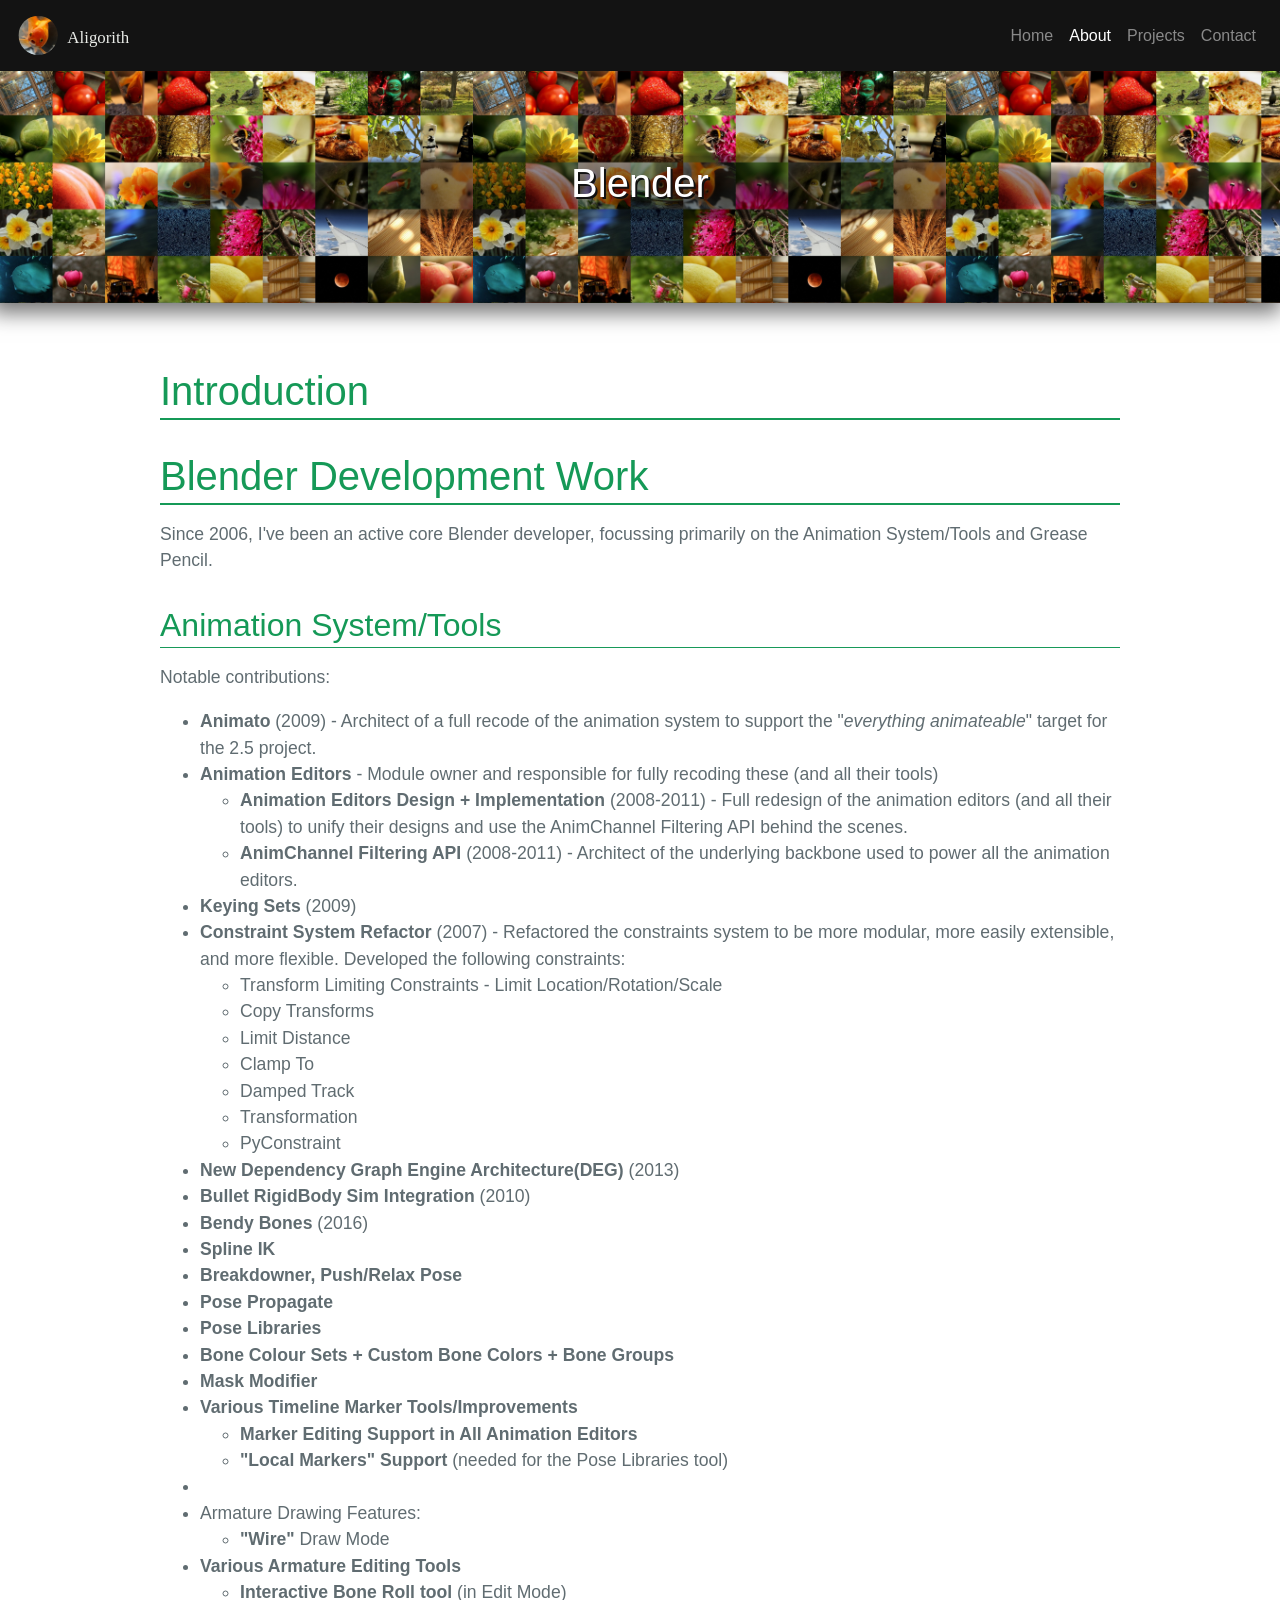
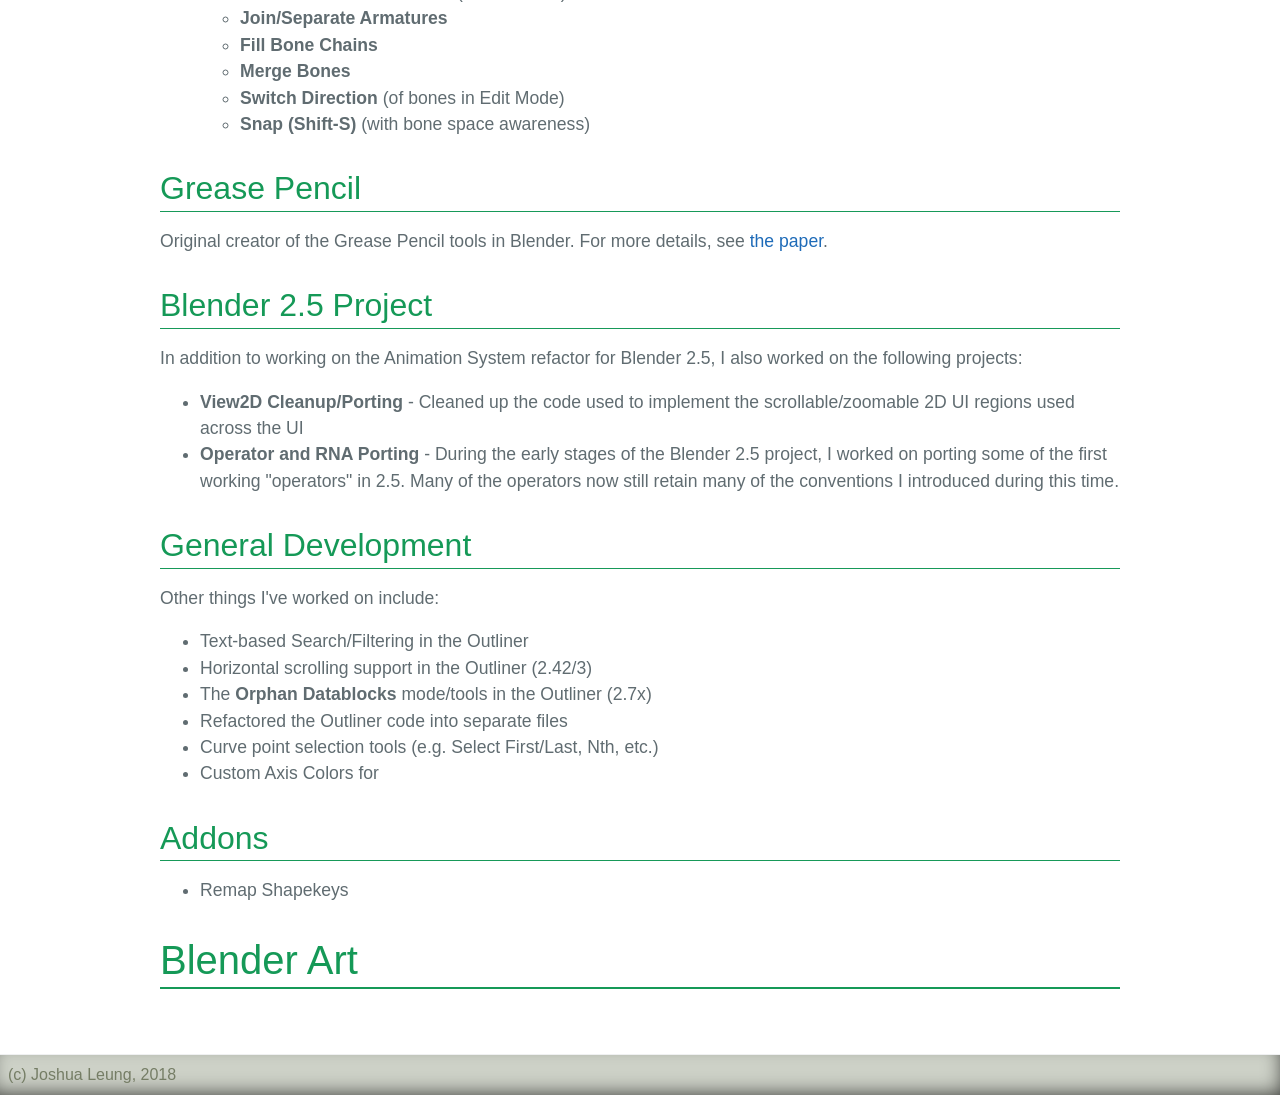
==== commit 1d427cb4: "Fix links to "about"" ====
--- a/blender/index.html
+++ b/blender/index.html
@@ -40,7 +40,7 @@
 		<div class="collapse navbar-collapse" id="navbarNav">
 			<div class="navbar-nav ml-auto">
 				<a class="nav-item nav-link" href="/">Home</a>
-				<a class="nav-item nav-link active" href="/bio.html">About <span class="sr-only">(current)</span></a>
+				<a class="nav-item nav-link active" href="/about.html">About <span class="sr-only">(current)</span></a>
 				<a class="nav-item nav-link" href="/projects.html">Projects</a>
 				<a class="nav-item nav-link" href="/contact.html">Contact</a>
 			</div>
@@ -73,6 +73,7 @@
 			Developed the following constraints:
 				<ul>
 					<li>Transform Limiting Constraints - Limit Location/Rotation/Scale</li>
+					<li>Copy Transforms</li>
 					<li>Limit Distance</li>
 					<li>Clamp To</li>
 					<li>Damped Track</li>
@@ -84,15 +85,21 @@
 			<li><b>Bullet RigidBody Sim Integration</b> (2010)</li>
 			<li><b>Bendy Bones</b> (2016)</li>
 			<li><b>Spline IK</b></li>
-			<li><b>Breakdowner, Push/Pull Pose</b></li>
+			<li><b>Breakdowner, Push/Relax Pose</b></li>
 			<li><b>Pose Propagate</b></li>
 			<li><b>Pose Libraries</b></li>
-			<li><b>Bone Colour Sets + Bone Groups</b></li>
+			<li><b>Bone Colour Sets + Custom Bone Colors + Bone Groups</b></li>
 			<li><b>Mask Modifier</b></li>
 			<li><b>Various Timeline Marker Tools/Improvements</b>
 				<ul>
 					<li><b>Marker Editing Support in All Animation Editors</b></li>
 					<li><b>"Local Markers" Support</b> (needed for the Pose Libraries tool)</li>
+				</ul>
+			</li>
+			<li></li>
+			<li>Armature Drawing Features:
+				<ul>
+					<li><b>"Wire"</b> Draw Mode</li>
 				</ul>
 			</li>
 			<li><b>Various Armature Editing Tools</b>
@@ -121,10 +128,11 @@
 		<p>Other things I've worked on include:</p>
 		<ul>
 			<li>Text-based Search/Filtering in the Outliner</li>
-			<li>Horizontal scrolling support in the Outliner</li>
-			<li>The <b>Orphan Datablocks</b> view in the Outliner</li>
+			<li>Horizontal scrolling support in the Outliner (2.42/3)</li>
+			<li>The <b>Orphan Datablocks</b> mode/tools in the Outliner (2.7x)</li>
 			<li>Refactored the Outliner code into separate files</li>
 			<li>Curve point selection tools (e.g. Select First/Last, Nth, etc.)</li>
+			<li>Custom Axis Colors for </li>
 		</ul>
 		
 		<h2 id="addons">Addons</h2>
--- a/stylesheets/site.css
+++ b/stylesheets/site.css
@@ -228,7 +228,7 @@
 .site-footer {
 	background: #CDD1C7; /* #E0EDC8 */
 	padding: 0.5rem;
-	margin-top: 2rem;
+	margin-top: 1.1rem;
 	border-top: solid 1px #eff0f1;
 	
 	/* .dropshadow-inside */
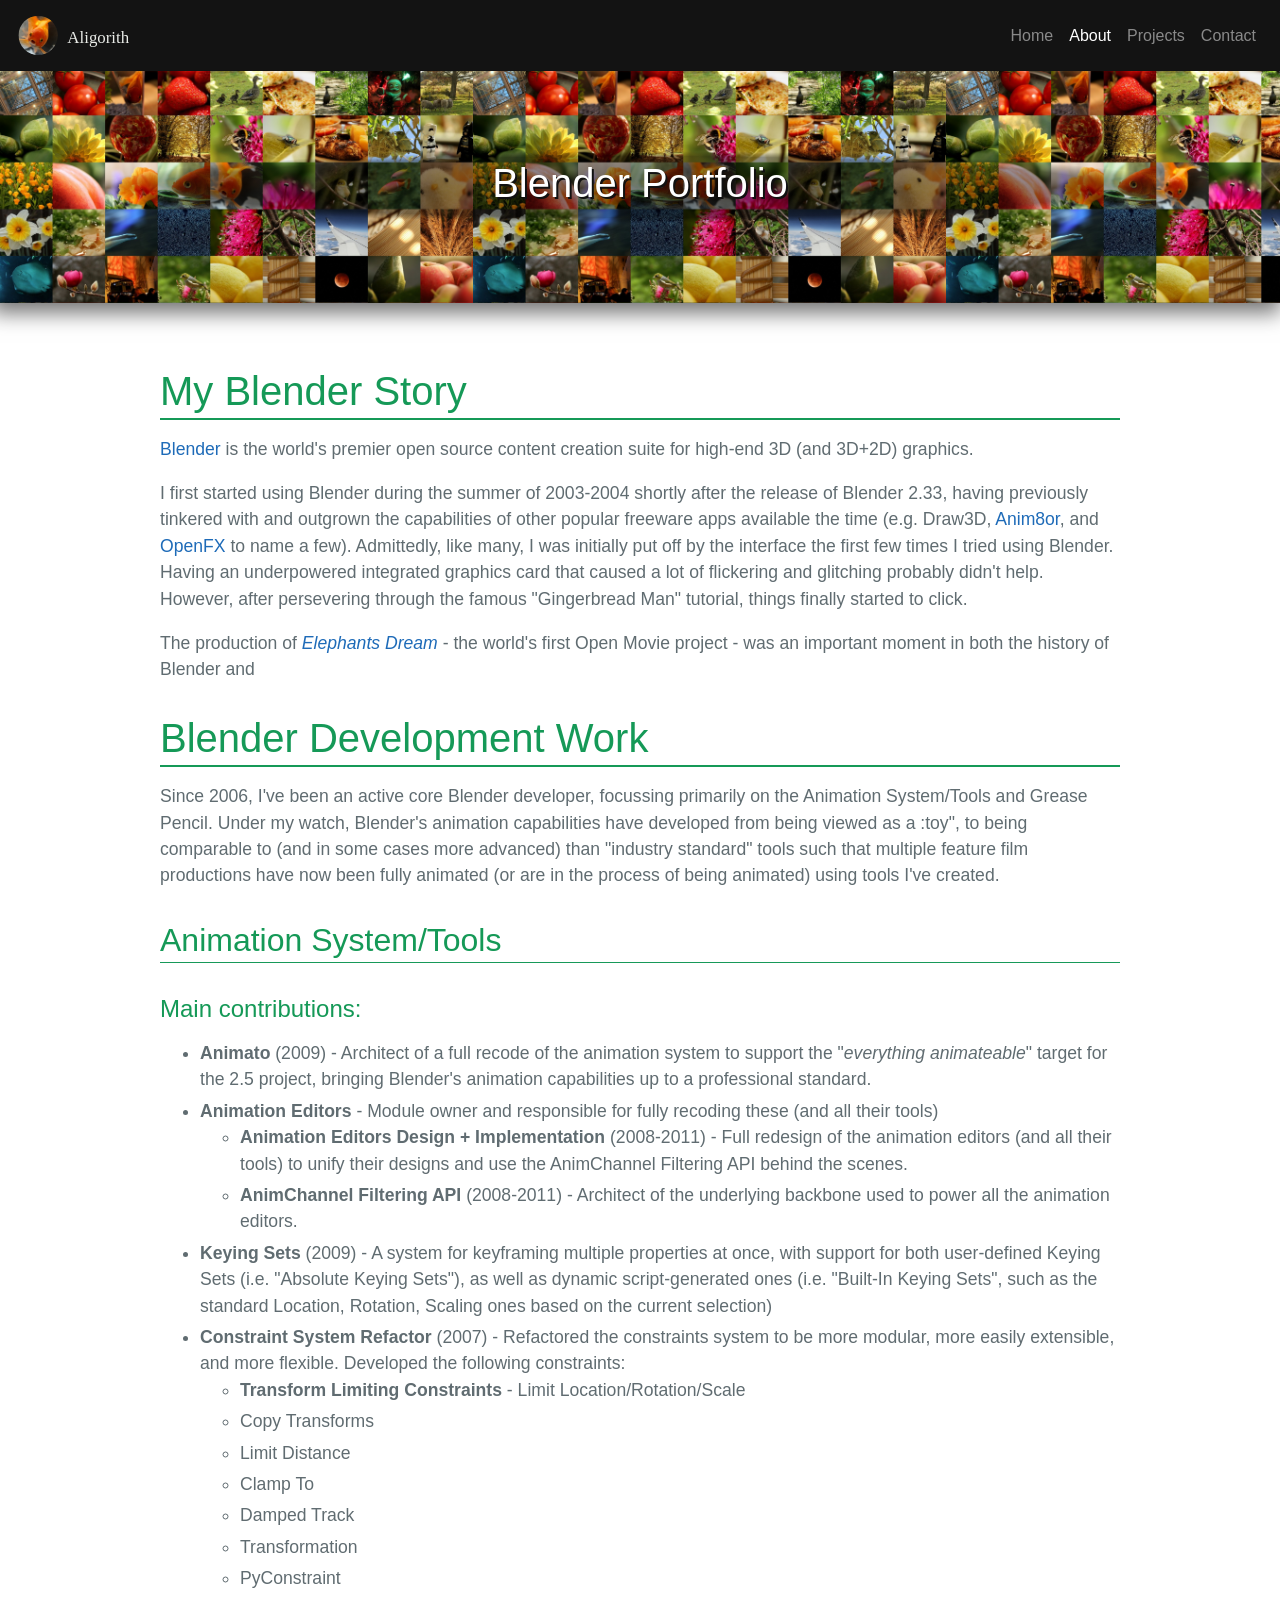
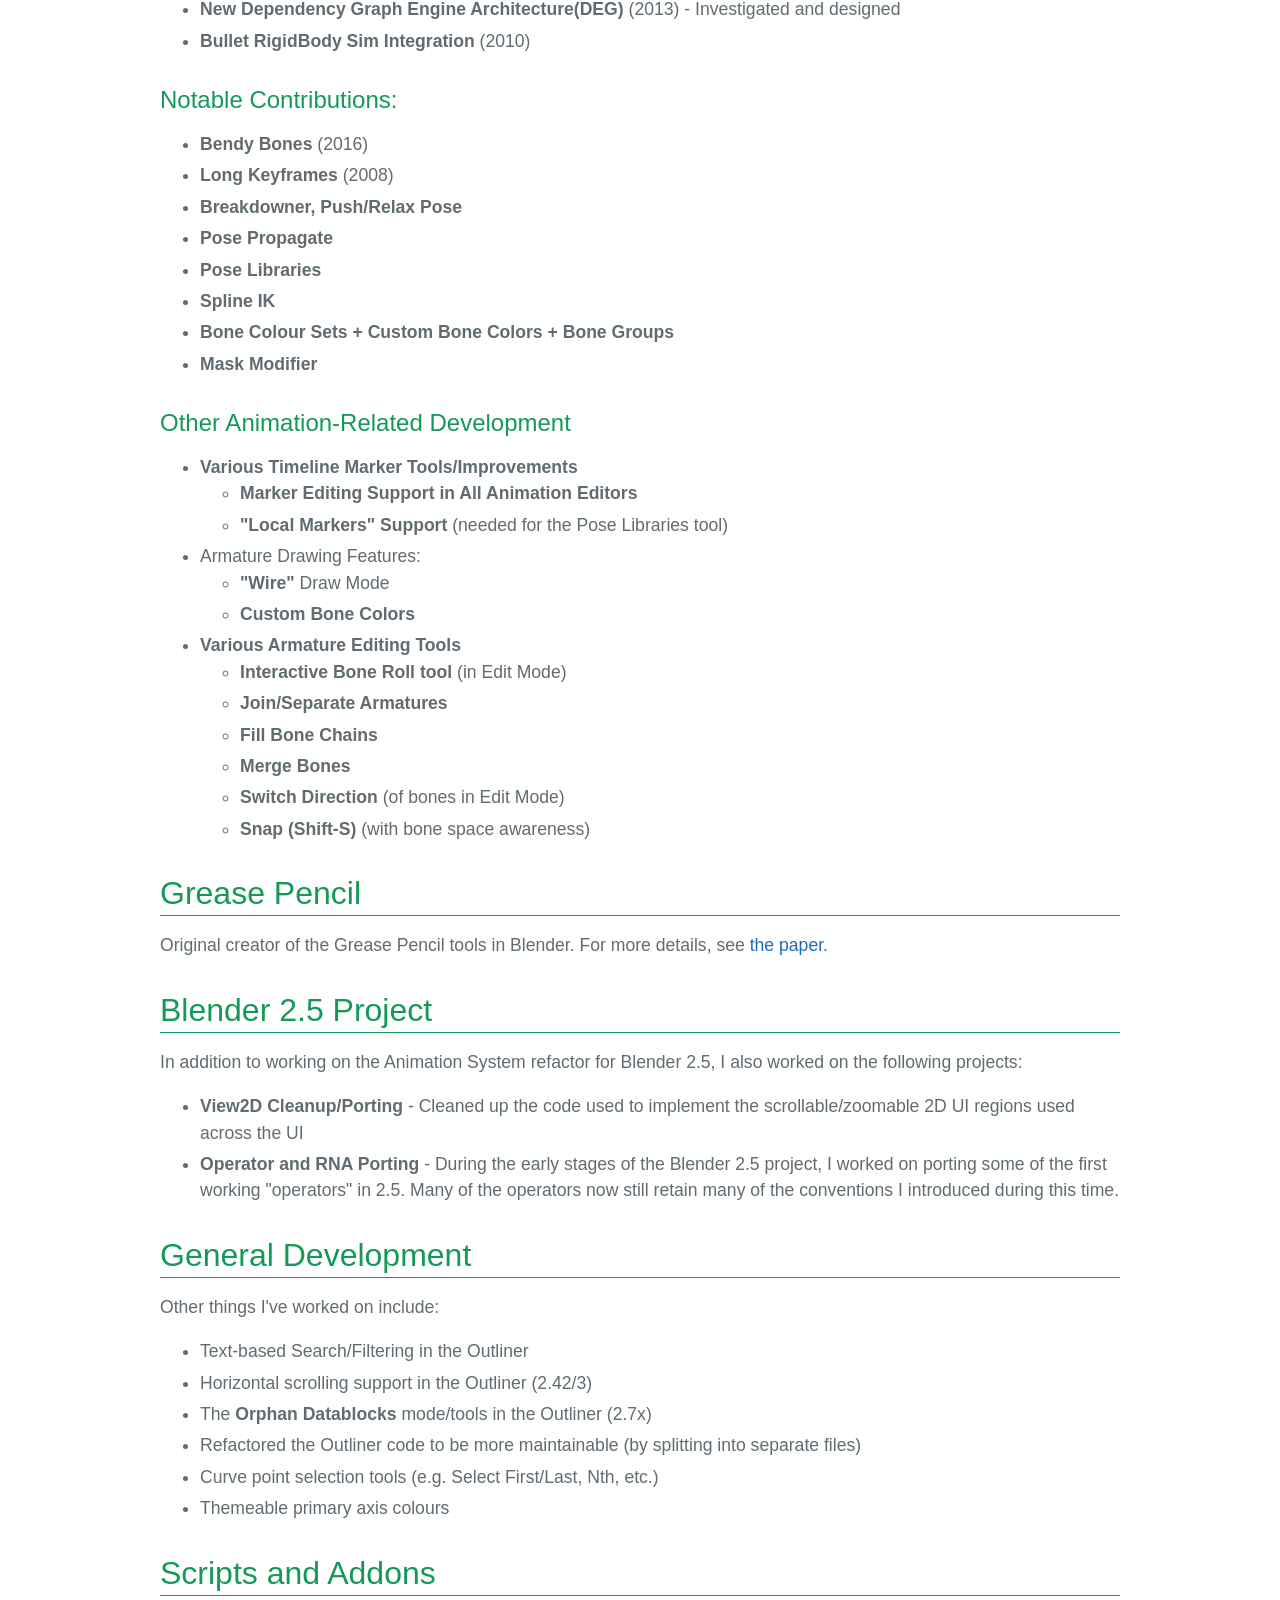
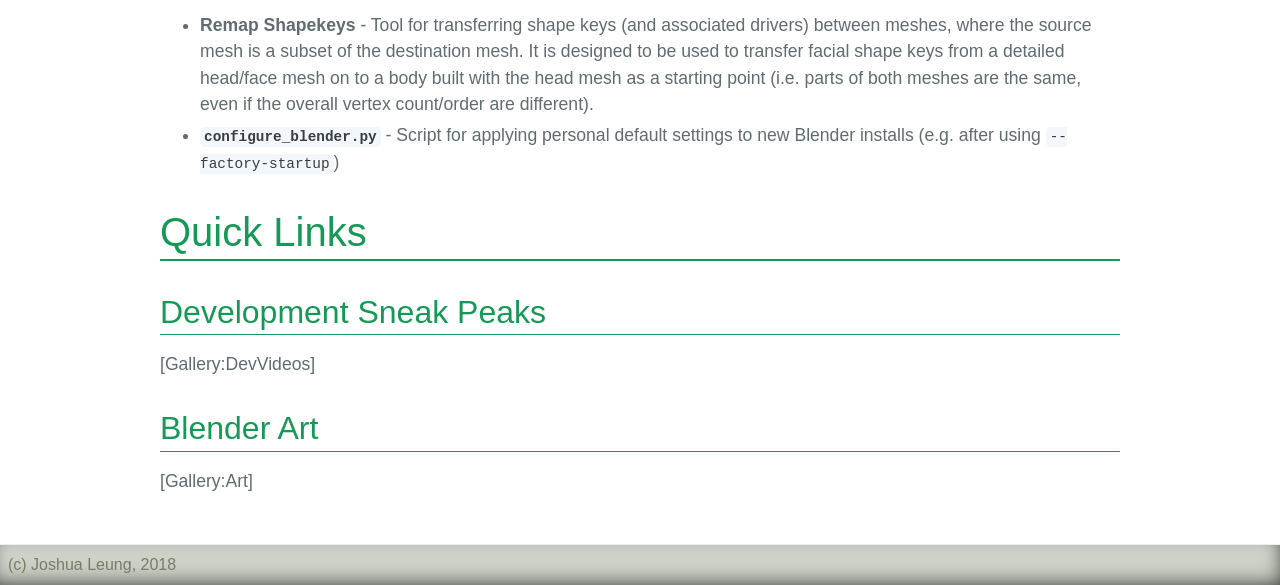
==== commit 76ff62a7: "General edits" ====
--- a/blender/index.html
+++ b/blender/index.html
@@ -13,6 +13,12 @@
 	
 	<link rel="stylesheet" type="text/css" href="/stylesheets/site.css" media="screen">
 	<link rel="stylesheet" type="text/css" href="/libs/tippy.css">
+	
+	<style>
+		.main-content ul > li, .main-content ol > li {
+			margin-bottom: 5px;
+		}
+	</style>
 	
 	<script type="text/javascript">
 		$(document).ready(function(event) {
@@ -48,31 +54,36 @@
 	</nav>
 	<header class="page-header home-banner dropshadow-v-below">
 		<div class="page-header-contents">
-			<h1>Blender</h1>
+			<h1>Blender Portfolio</h1>
 		</div>
 	</header>
 	
 	<main class="main-content">
-		<h1>Introduction</h1>
+		<h1>My Blender Story</h1>
+		<p><a href="https://www.blender.org">Blender</a> is the world's premier open source content creation suite for high-end 3D (and 3D+2D) graphics.</p>
+		
+		<p>I first started using Blender during the summer of 2003-2004 shortly after the release of Blender 2.33, having previously tinkered with and outgrown the capabilities of other popular freeware apps available the time (e.g. Draw3D, <a href="http://www.anim8or.com/">Anim8or</a>, and <a href="http://www.openfx.org/">OpenFX</a> to name a few). Admittedly, like many, I was initially put off by the interface the first few times I tried using Blender. Having an underpowered integrated graphics card that caused a lot of flickering and glitching probably didn't help. However, after persevering through the famous "Gingerbread Man" tutorial, things finally started to click. </p>
+		
+		<p>The production of <i><a href="https://orange.blender.org/">Elephants Dream</a></i> - the world's first Open Movie project - was an important moment in both the history of Blender and </p>
 		
 		<h1>Blender Development Work</h1>
-		<p>Since 2006, I've been an active core Blender developer, focussing primarily on the Animation System/Tools and Grease Pencil.</p>
+		<p>Since 2006, I've been an active core Blender developer, focussing primarily on the Animation System/Tools and Grease Pencil. Under my watch, Blender's animation capabilities have developed from being viewed as a :toy", to being comparable to (and in some cases more advanced) than "industry standard" tools such that multiple feature film productions have now been fully animated (or are in the process of being animated) using tools I've created.</p>
 		
 		<h2 id="animato">Animation System/Tools</h2>
-		<p>Notable contributions:</p>
+		<h4>Main contributions:</h4>
 		<ul>
-			<li><b>Animato</b> (2009) - Architect of a full recode of the animation system to support the "<i>everything animateable</i>" target for the 2.5 project.</li>
+			<li><b>Animato</b> (2009) - Architect of a full recode of the animation system to support the "<i>everything animateable</i>" target for the 2.5 project, bringing Blender's animation capabilities up to a professional standard.</li>
 			<li><b>Animation Editors</b> - Module owner and responsible for fully recoding these (and all their tools)
 				<ul>
 					<li><b>Animation Editors Design + Implementation</b> (2008-2011) - Full redesign of the animation editors (and all their tools) to unify their designs and use the AnimChannel Filtering API behind the scenes.</li>
 					<li><b>AnimChannel Filtering API</b> (2008-2011) - Architect of the underlying backbone used to power all the animation editors.</li>
 				</ul>
 			</li>
-			<li><b>Keying Sets</b> (2009)</li>
+			<li><b>Keying Sets</b> (2009) - A system for keyframing multiple properties at once, with support for both user-defined Keying Sets (i.e. "Absolute Keying Sets"), as well as dynamic script-generated ones (i.e. "Built-In Keying Sets", such as the standard Location, Rotation, Scaling ones based on the current selection)</li>
 			<li><b>Constraint System Refactor</b> (2007) - Refactored the constraints system to be more modular, more easily extensible, and more flexible.
 			Developed the following constraints:
 				<ul>
-					<li>Transform Limiting Constraints - Limit Location/Rotation/Scale</li>
+					<li><b>Transform Limiting Constraints</b> - Limit Location/Rotation/Scale</li>
 					<li>Copy Transforms</li>
 					<li>Limit Distance</li>
 					<li>Clamp To</li>
@@ -81,25 +92,34 @@
 					<li>PyConstraint</li>
 				</ul>
 			</li>
-			<li><b>New Dependency Graph Engine Architecture(DEG)</b> (2013)</li>
+			<li><b>New Dependency Graph Engine Architecture(DEG)</b> (2013) - Investigated and designed </li>
 			<li><b>Bullet RigidBody Sim Integration</b> (2010)</li>
+		</ul>
+		
+		<h4>Notable Contributions:</h4>
+		<ul>
 			<li><b>Bendy Bones</b> (2016)</li>
-			<li><b>Spline IK</b></li>
+			<li><b>Long Keyframes</b> (2008)</li>
 			<li><b>Breakdowner, Push/Relax Pose</b></li>
 			<li><b>Pose Propagate</b></li>
 			<li><b>Pose Libraries</b></li>
+			<li><b>Spline IK</b></li>
 			<li><b>Bone Colour Sets + Custom Bone Colors + Bone Groups</b></li>
 			<li><b>Mask Modifier</b></li>
+		</ul>
+		
+		<h4>Other Animation-Related Development</h4>
+		<ul>
 			<li><b>Various Timeline Marker Tools/Improvements</b>
 				<ul>
 					<li><b>Marker Editing Support in All Animation Editors</b></li>
 					<li><b>"Local Markers" Support</b> (needed for the Pose Libraries tool)</li>
 				</ul>
 			</li>
-			<li></li>
 			<li>Armature Drawing Features:
 				<ul>
 					<li><b>"Wire"</b> Draw Mode</li>
+					<li><b>Custom Bone Colors</b></li>
 				</ul>
 			</li>
 			<li><b>Various Armature Editing Tools</b>
@@ -130,18 +150,23 @@
 			<li>Text-based Search/Filtering in the Outliner</li>
 			<li>Horizontal scrolling support in the Outliner (2.42/3)</li>
 			<li>The <b>Orphan Datablocks</b> mode/tools in the Outliner (2.7x)</li>
-			<li>Refactored the Outliner code into separate files</li>
+			<li>Refactored the Outliner code to be more maintainable (by splitting into separate files)</li>
 			<li>Curve point selection tools (e.g. Select First/Last, Nth, etc.)</li>
-			<li>Custom Axis Colors for </li>
+			<li>Themeable primary axis colours</li>
 		</ul>
 		
-		<h2 id="addons">Addons</h2>
+		<h2 id="addons">Scripts and Addons</h2>
 		<ul>
-			<li>Remap Shapekeys</li>
+			<li><b>Remap Shapekeys</b> - Tool for transferring shape keys (and associated drivers) between meshes, where the source mesh is a subset of the destination mesh. It is designed to be used to transfer facial shape keys from a detailed head/face mesh on to a body built with the head mesh as a starting point (i.e. parts of both meshes are the same, even if the overall vertex count/order are different).</li>
+			<li><b><code>configure_blender.py</code></b> - Script for applying personal default settings to new Blender installs (e.g. after using <code>--factory-startup</code>)</li>
 		</ul>
 		
-		<h1>Blender Art</h1>
+		<h1>Quick Links</h1>
+		<h2>Development Sneak Peaks</h2>
+		[Gallery:DevVideos]
 		
+		<h2>Blender Art</h2>
+		[Gallery:Art]
 	</main>
 	
 	<footer class="site-footer">
